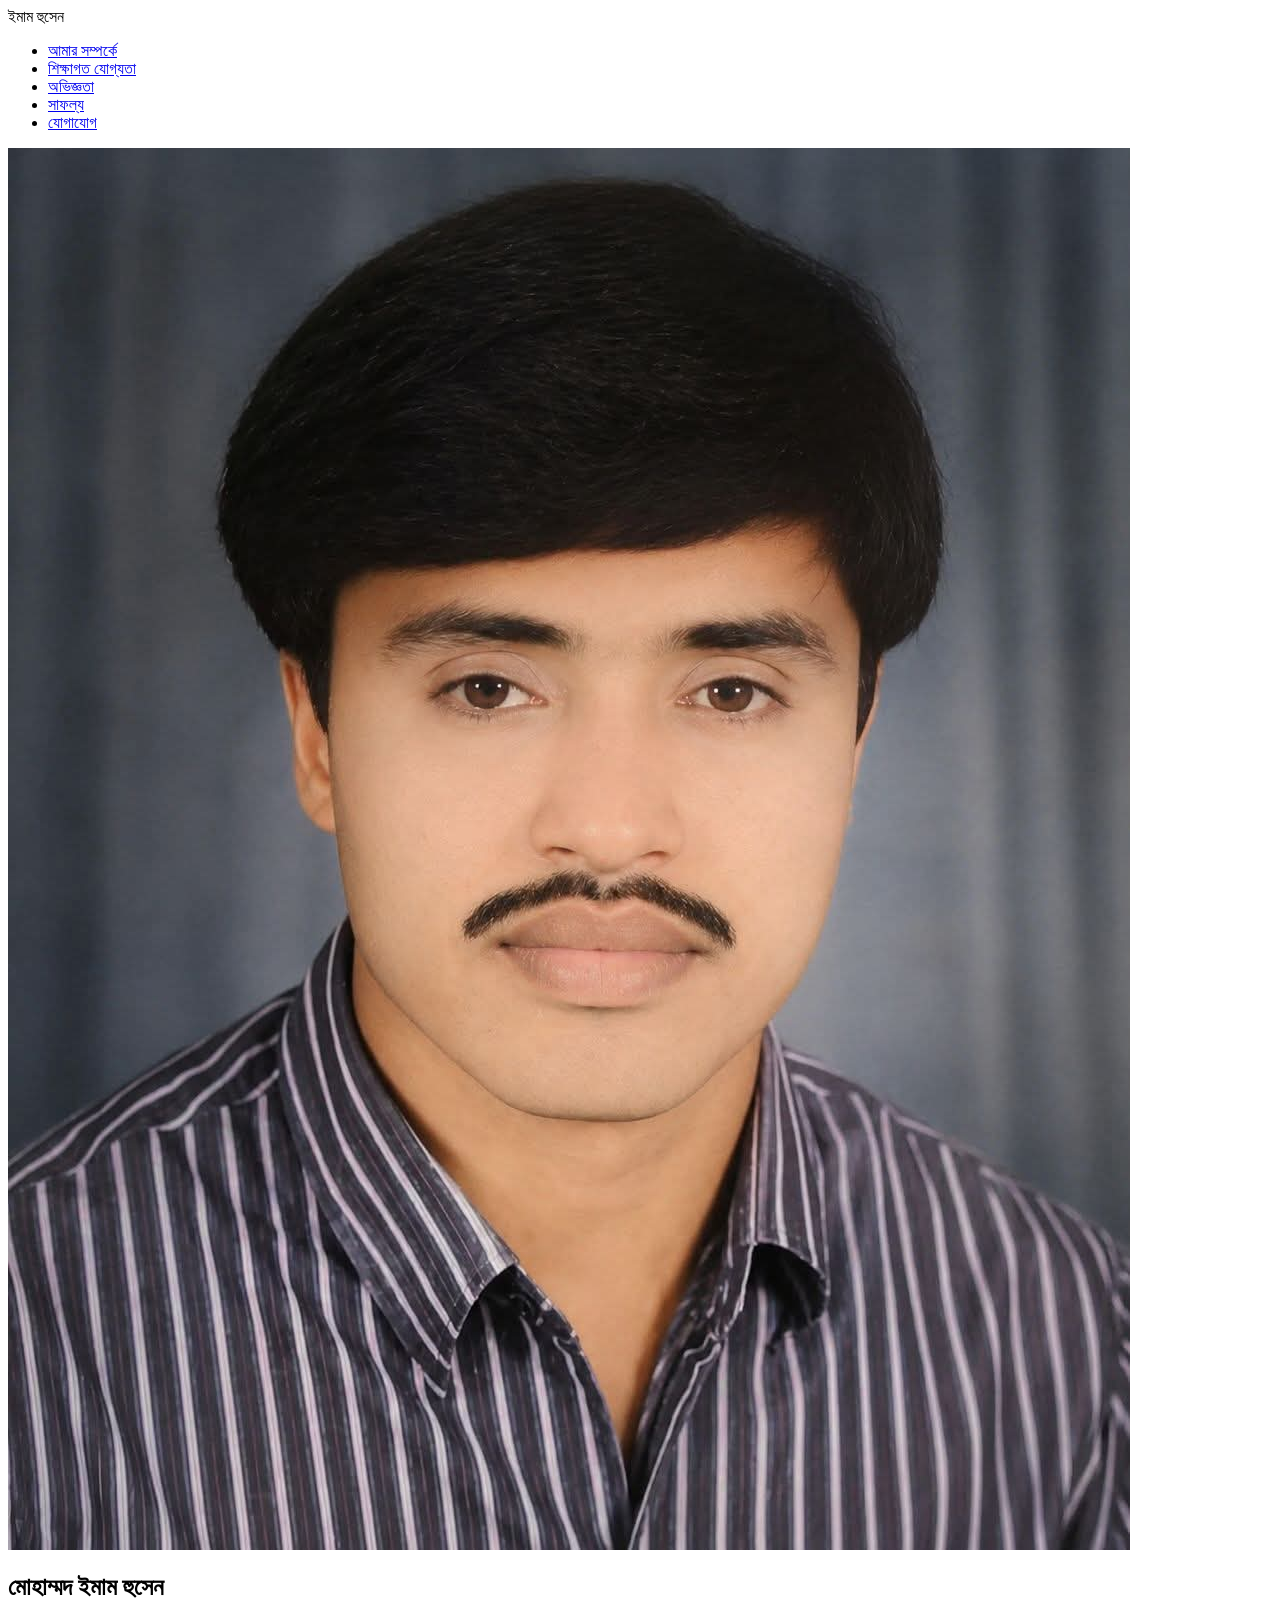
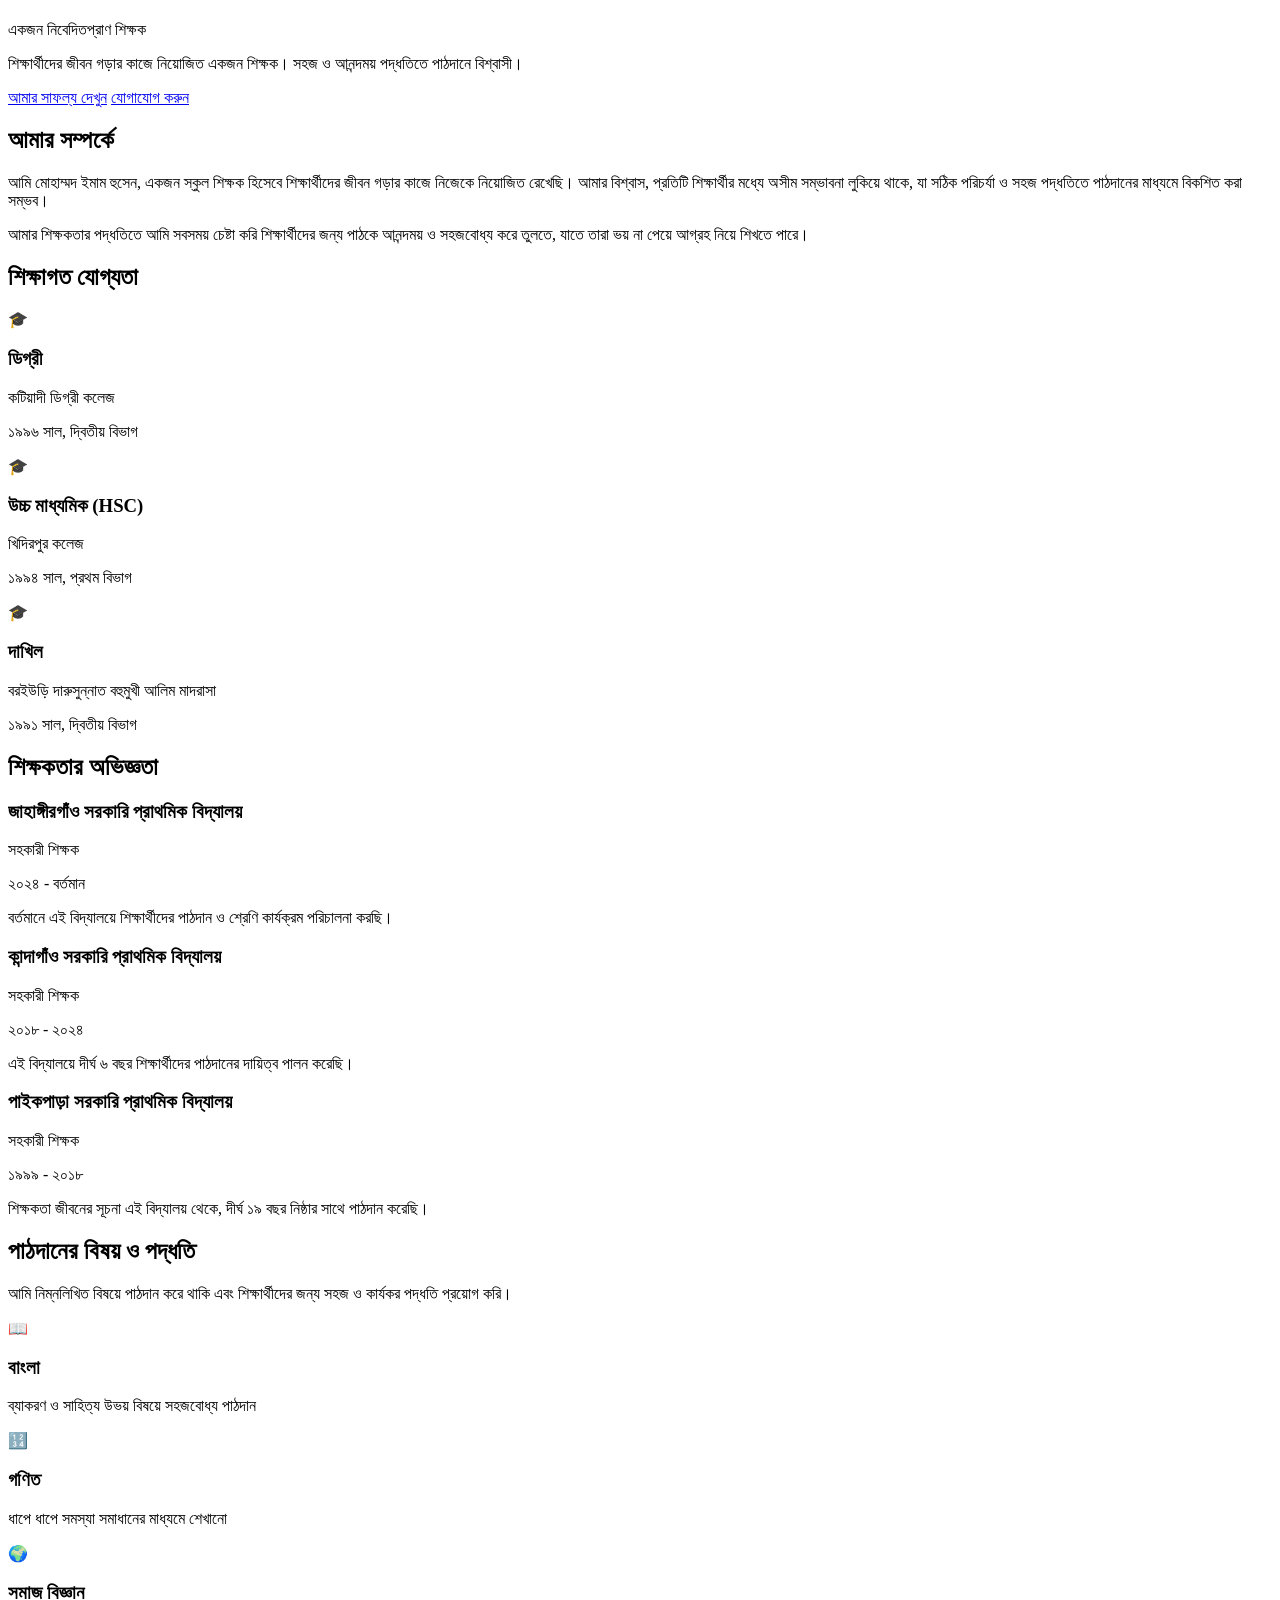
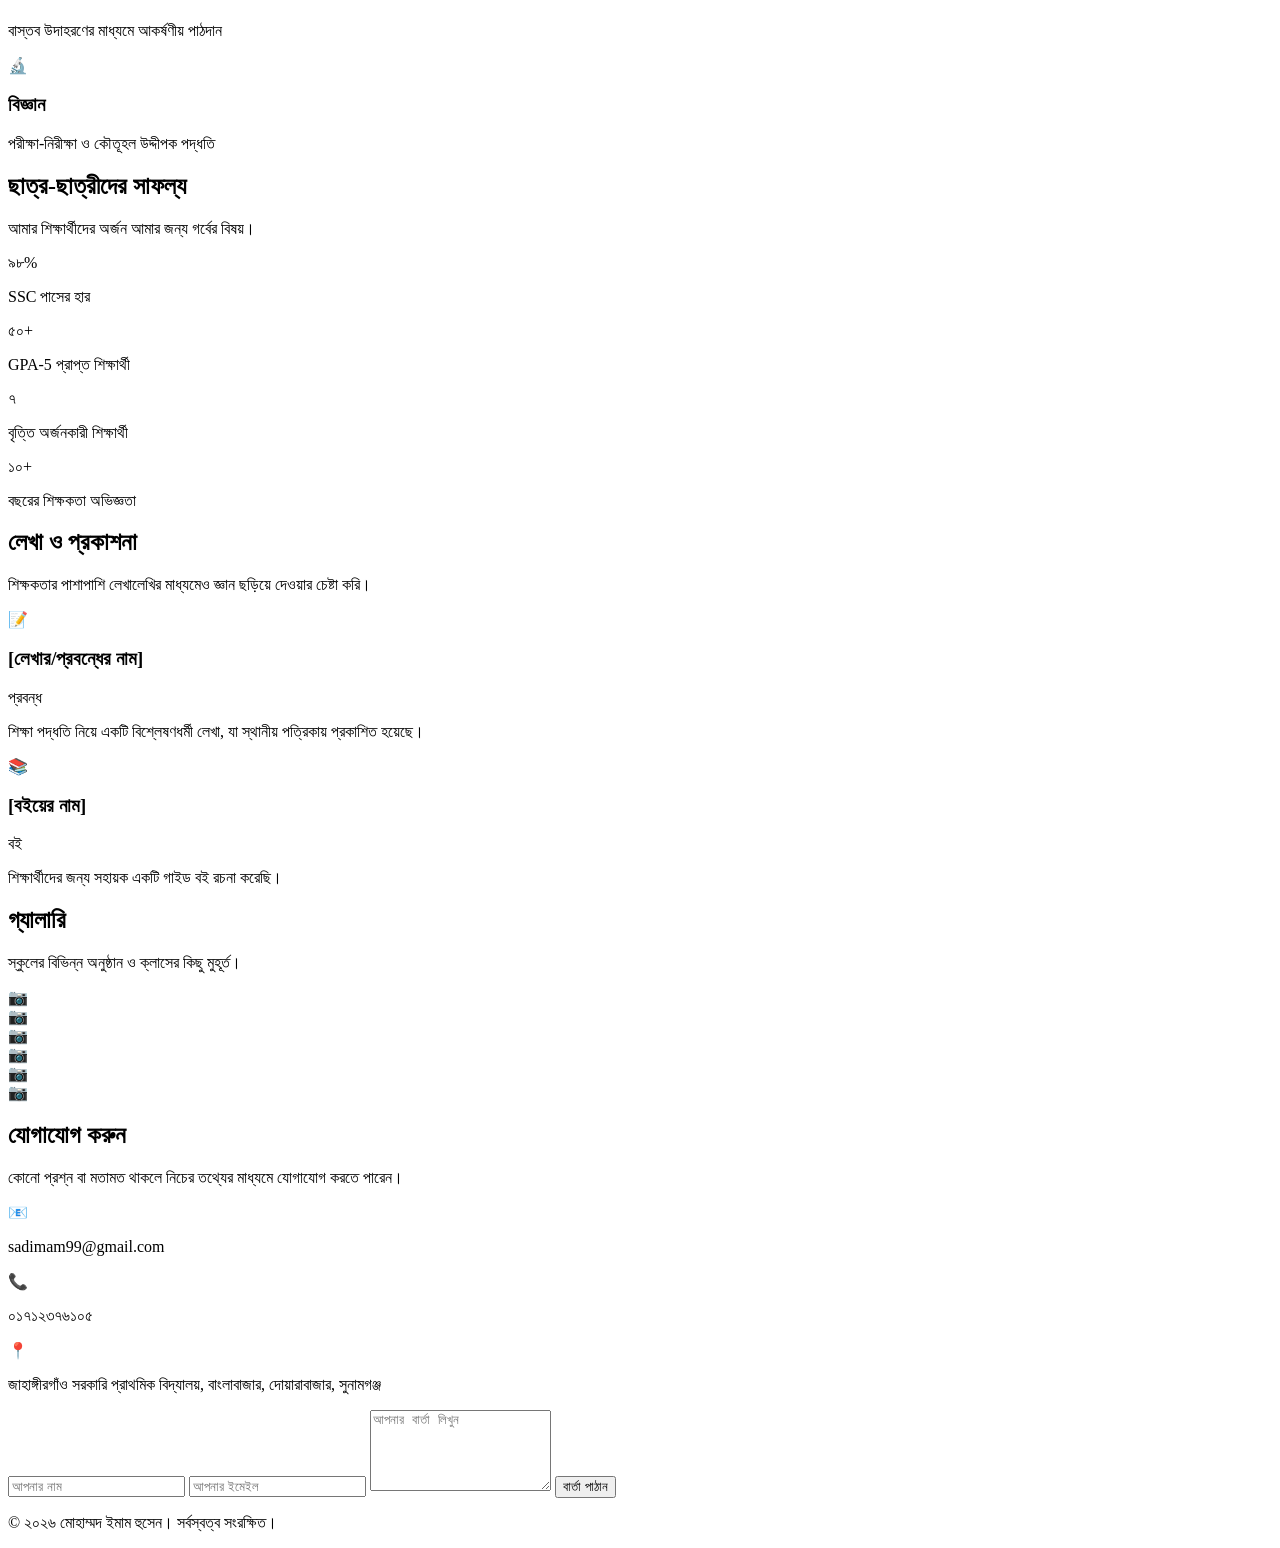
==== Index.html @ 6ecb6fa0 "Add files via upload" ====
<!DOCTYPE html>
<html lang="bn">
<head>
    <meta charset="UTF-8">
    <meta name="viewport" content="width=device-width, initial-scale=1.0">
    <title>মোহাম্মদ ইমাম হুসেন | শিক্ষক</title>
    <link rel="stylesheet" href="style.css">
</head>
<body>
<!-- Navigation Menu -->
    <nav class="navbar">
        <div class="nav-container">
            <div class="nav-logo">ইমাম হুসেন</div>
            <ul class="nav-links" id="navLinks">
                <li><a href="#about">আমার সম্পর্কে</a></li>
                <li><a href="#education">শিক্ষাগত যোগ্যতা</a></li>
                <li><a href="#experience">অভিজ্ঞতা</a></li>
                <li><a href="#achievements">সাফল্য</a></li>
                <li><a href="#contact">যোগাযোগ</a></li>
            </ul>
            <div class="hamburger" id="hamburger">
                <span></span>
                <span></span>
                <span></span>
            </div>
        </div>
    </nav>
    <!-- Home / Hero Section -->
    <section class="hero">
        <div class="hero-content">
            <img src="images/profile.jpg" alt="মোহাম্মদ ইমাম হুসেন" class="profile-photo">
            <h1>মোহাম্মদ ইমাম হুসেন</h1>
            <p class="profession">একজন নিবেদিতপ্রাণ শিক্ষক</p>
            <p class="intro">
                শিক্ষার্থীদের জীবন গড়ার কাজে নিয়োজিত একজন শিক্ষক। 
                সহজ ও আনন্দময় পদ্ধতিতে পাঠদানে বিশ্বাসী।
            </p>
            <div class="hero-buttons">
                <a href="#achievements" class="btn btn-primary">আমার সাফল্য দেখুন</a>
                <a href="#contact" class="btn btn-secondary">যোগাযোগ করুন</a>
            </div>
        </div>
    </section><!-- About Me Section -->
    <section class="about" id="about">
        <div class="about-content">
            <h2>আমার সম্পর্কে</h2>
            <div class="about-text">
                <p>
                    আমি মোহাম্মদ ইমাম হুসেন, একজন স্কুল শিক্ষক হিসেবে শিক্ষার্থীদের জীবন গড়ার 
                    কাজে নিজেকে নিয়োজিত রেখেছি। আমার বিশ্বাস, প্রতিটি শিক্ষার্থীর মধ্যে অসীম সম্ভাবনা 
                    লুকিয়ে থাকে, যা সঠিক পরিচর্যা ও সহজ পদ্ধতিতে পাঠদানের মাধ্যমে বিকশিত করা সম্ভব।
                </p>
                <p>
                    আমার শিক্ষকতার পদ্ধতিতে আমি সবসময় চেষ্টা করি শিক্ষার্থীদের জন্য পাঠকে আনন্দময় 
                    ও সহজবোধ্য করে তুলতে, যাতে তারা ভয় না পেয়ে আগ্রহ নিয়ে শিখতে পারে।
                </p>
            </div>
        </div>
    <!-- Education Section -->
    <section class="education" id="education">
        <div class="education-content">
            <h2>শিক্ষাগত যোগ্যতা</h2>
            <div class="education-list">

                <div class="education-item">
                    <div class="edu-icon">🎓</div>
                    <div class="edu-details">
                        <h3>ডিগ্রী</h3>
                        <p class="edu-institution">কটিয়াদী ডিগ্রী কলেজ</p>
                        <p class="edu-year">১৯৯৬ সাল, দ্বিতীয় বিভাগ</p>
                    </div>
                </div>

                <div class="education-item">
                    <div class="edu-icon">🎓</div>
                    <div class="edu-details">
                        <h3>উচ্চ মাধ্যমিক (HSC)</h3>
                        <p class="edu-institution">খিদিরপুর কলেজ</p>
                        <p class="edu-year">১৯৯৪ সাল, প্রথম বিভাগ</p>
                    </div>
                </div>

                <div class="education-item">
                    <div class="edu-icon">🎓</div>
                    <div class="edu-details">
                        <h3>দাখিল</h3>
                        <p class="edu-institution">বরইউড়ি দারুসুন্নাত বহুমুখী আলিম মাদরাসা</p>
                        <p class="edu-year">১৯৯১ সাল, দ্বিতীয় বিভাগ</p>
                    </div>
                </div>

            </div>
        </div>
    </section>
        <!-- Experience Section -->
    <section class="experience" id="experience">
        <div class="experience-content">
            <h2>শিক্ষকতার অভিজ্ঞতা</h2>
            <div class="timeline">
  
                <div class="timeline-item">
                    <div class="timeline-dot"></div>
                    <div class="timeline-details">
                        <h3>জাহাঙ্গীরগাঁও সরকারি প্রাথমিক বিদ্যালয়</h3>
                        <p class="timeline-role">সহকারী শিক্ষক</p>
                        <p class="timeline-duration">২০২৪ - বর্তমান</p>
                        <p class="timeline-desc">
                            বর্তমানে এই বিদ্যালয়ে শিক্ষার্থীদের পাঠদান ও শ্রেণি কার্যক্রম পরিচালনা করছি।
                        </p>
                    </div>
                </div>

                <div class="timeline-item">
                    <div class="timeline-dot"></div>
                    <div class="timeline-details">
                        <h3>কান্দাগাঁও সরকারি প্রাথমিক বিদ্যালয়</h3>
                        <p class="timeline-role">সহকারী শিক্ষক</p>
                        <p class="timeline-duration">২০১৮ - ২০২৪</p>
                        <p class="timeline-desc">
                            এই বিদ্যালয়ে দীর্ঘ ৬ বছর শিক্ষার্থীদের পাঠদানের দায়িত্ব পালন করেছি।
                        </p>
                    </div>
                </div>

                <div class="timeline-item">
                    <div class="timeline-dot"></div>
                    <div class="timeline-details">
                        <h3>পাইকপাড়া সরকারি প্রাথমিক বিদ্যালয়</h3>
                        <p class="timeline-role">সহকারী শিক্ষক</p>
                        <p class="timeline-duration">১৯৯৯ - ২০১৮</p>
                        <p class="timeline-desc">
                            শিক্ষকতা জীবনের সূচনা এই বিদ্যালয় থেকে, দীর্ঘ ১৯ বছর নিষ্ঠার সাথে পাঠদান করেছি।
                        </p>
                    </div>
                </div>
    </section><!-- Subjects & Teaching Style Section -->
    <section class="subjects" id="subjects">
        <div class="subjects-content">
            <h2>পাঠদানের বিষয় ও পদ্ধতি</h2>
            <p class="subjects-intro">
                আমি নিম্নলিখিত বিষয়ে পাঠদান করে থাকি এবং শিক্ষার্থীদের জন্য সহজ ও কার্যকর 
                পদ্ধতি প্রয়োগ করি।
            </p>
            <div class="subjects-grid">

                <div class="subject-card">
                    <div class="subject-icon">📖</div>
                    <h3>বাংলা</h3>
                    <p>ব্যাকরণ ও সাহিত্য উভয় বিষয়ে সহজবোধ্য পাঠদান</p>
                </div>

                <div class="subject-card">
                    <div class="subject-icon">🔢</div>
                    <h3>গণিত</h3>
                    <p>ধাপে ধাপে সমস্যা সমাধানের মাধ্যমে শেখানো</p>
                </div>

                <div class="subject-card">
                    <div class="subject-icon">🌍</div>
                    <h3>সমাজ বিজ্ঞান</h3>
                    <p>বাস্তব উদাহরণের মাধ্যমে আকর্ষণীয় পাঠদান</p>
                </div>

                <div class="subject-card">
                    <div class="subject-icon">🔬</div>
                    <h3>বিজ্ঞান</h3>
                    <p>পরীক্ষা-নিরীক্ষা ও কৌতূহল উদ্দীপক পদ্ধতি</p>
                </div>

            </div>
        </div>
    </section><!-- Student Achievements Section -->
    <section class="achievements" id="achievements">
        <div class="achievements-content">
            <h2>ছাত্র-ছাত্রীদের সাফল্য</h2>
            <p class="achievements-intro">
                আমার শিক্ষার্থীদের অর্জন আমার জন্য গর্বের বিষয়।
            </p>
            <div class="achievements-grid">

                <div class="stat-card">
                    <div class="stat-number">৯৮%</div>
                    <p class="stat-label">SSC পাসের হার</p>
                </div>

                <div class="stat-card">
                    <div class="stat-number">৫০+</div>
                    <p class="stat-label">GPA-5 প্রাপ্ত শিক্ষার্থী</p>
                </div>

                <div class="stat-card">
                    <div class="stat-number">৭</div>
                    <p class="stat-label">বৃত্তি অর্জনকারী শিক্ষার্থী</p>
                </div>

                <div class="stat-card">
                    <div class="stat-number">১০+</div>
                    <p class="stat-label">বছরের শিক্ষকতা অভিজ্ঞতা</p>
                </div>

            </div>
        </div>
    </section><!-- Publications Section -->
    <section class="publications" id="publications">
        <div class="publications-content">
            <h2>লেখা ও প্রকাশনা</h2>
            <p class="publications-intro">
                শিক্ষকতার পাশাপাশি লেখালেখির মাধ্যমেও জ্ঞান ছড়িয়ে দেওয়ার চেষ্টা করি।
            </p>
            <div class="publications-grid">

                <div class="pub-card">
                    <div class="pub-icon">📝</div>
                    <div class="pub-details">
                        <h3>[লেখার/প্রবন্ধের নাম]</h3>
                        <p class="pub-type">প্রবন্ধ</p>
                        <p class="pub-desc">
                            শিক্ষা পদ্ধতি নিয়ে একটি বিশ্লেষণধর্মী লেখা, যা স্থানীয় পত্রিকায় প্রকাশিত হয়েছে।
                        </p>
                    </div>
                </div>

                <div class="pub-card">
                    <div class="pub-icon">📚</div>
                    <div class="pub-details">
                        <h3>[বইয়ের নাম]</h3>
                        <p class="pub-type">বই</p>
                        <p class="pub-desc">
                            শিক্ষার্থীদের জন্য সহায়ক একটি গাইড বই রচনা করেছি।
                        </p>
                    </div>
                </div>

            </div>
        </div>
    </section><!-- Gallery Section -->
    <section class="gallery" id="gallery">
        <div class="gallery-content">
            <h2>গ্যালারি</h2>
            <p class="gallery-intro">
                স্কুলের বিভিন্ন অনুষ্ঠান ও ক্লাসের কিছু মুহূর্ত।
            </p>
            <div class="gallery-grid">
                <div class="gallery-item">📷</div>
                <div class="gallery-item">📷</div>
                <div class="gallery-item">📷</div>
                <div class="gallery-item">📷</div>
                <div class="gallery-item">📷</div>
                <div class="gallery-item">📷</div>
            </div>
        </div>
    </section><!-- Contact Me Section -->
    <section class="contact" id="contact">
        <div class="contact-content">
            <h2>যোগাযোগ করুন</h2>
            <p class="contact-intro">
                কোনো প্রশ্ন বা মতামত থাকলে নিচের তথ্যের মাধ্যমে যোগাযোগ করতে পারেন।
            </p>

            <div class="contact-info">
    <div class="contact-item">
        <div class="contact-icon">📧</div>
        <p>sadimam99@gmail.com</p>
    </div>
    <div class="contact-item">
        <div class="contact-icon">📞</div>
        <p>০১৭১২৩৭৬১০৫</p>
    </div>
    <div class="contact-item">
        <div class="contact-icon">📍</div>
        <p>জাহাঙ্গীরগাঁও সরকারি প্রাথমিক বিদ্যালয়, বাংলাবাজার, দোয়ারাবাজার, সুনামগঞ্জ</p>
    </div>
</div>

            <form class="contact-form">
                <input type="text" placeholder="আপনার নাম" required>
                <input type="email" placeholder="আপনার ইমেইল" required>
                <textarea placeholder="আপনার বার্তা লিখুন" rows="5" required></textarea>
                <button type="submit" class="btn btn-primary">বার্তা পাঠান</button>
            </form>
        </div>
    </section>

    <!-- Footer -->
    <footer class="footer">
        <p>&copy; ২০২৬ মোহাম্মদ ইমাম হুসেন। সর্বস্বত্ব সংরক্ষিত।</p>
    </footer><script src="script.js"></script>
</body>
</html>
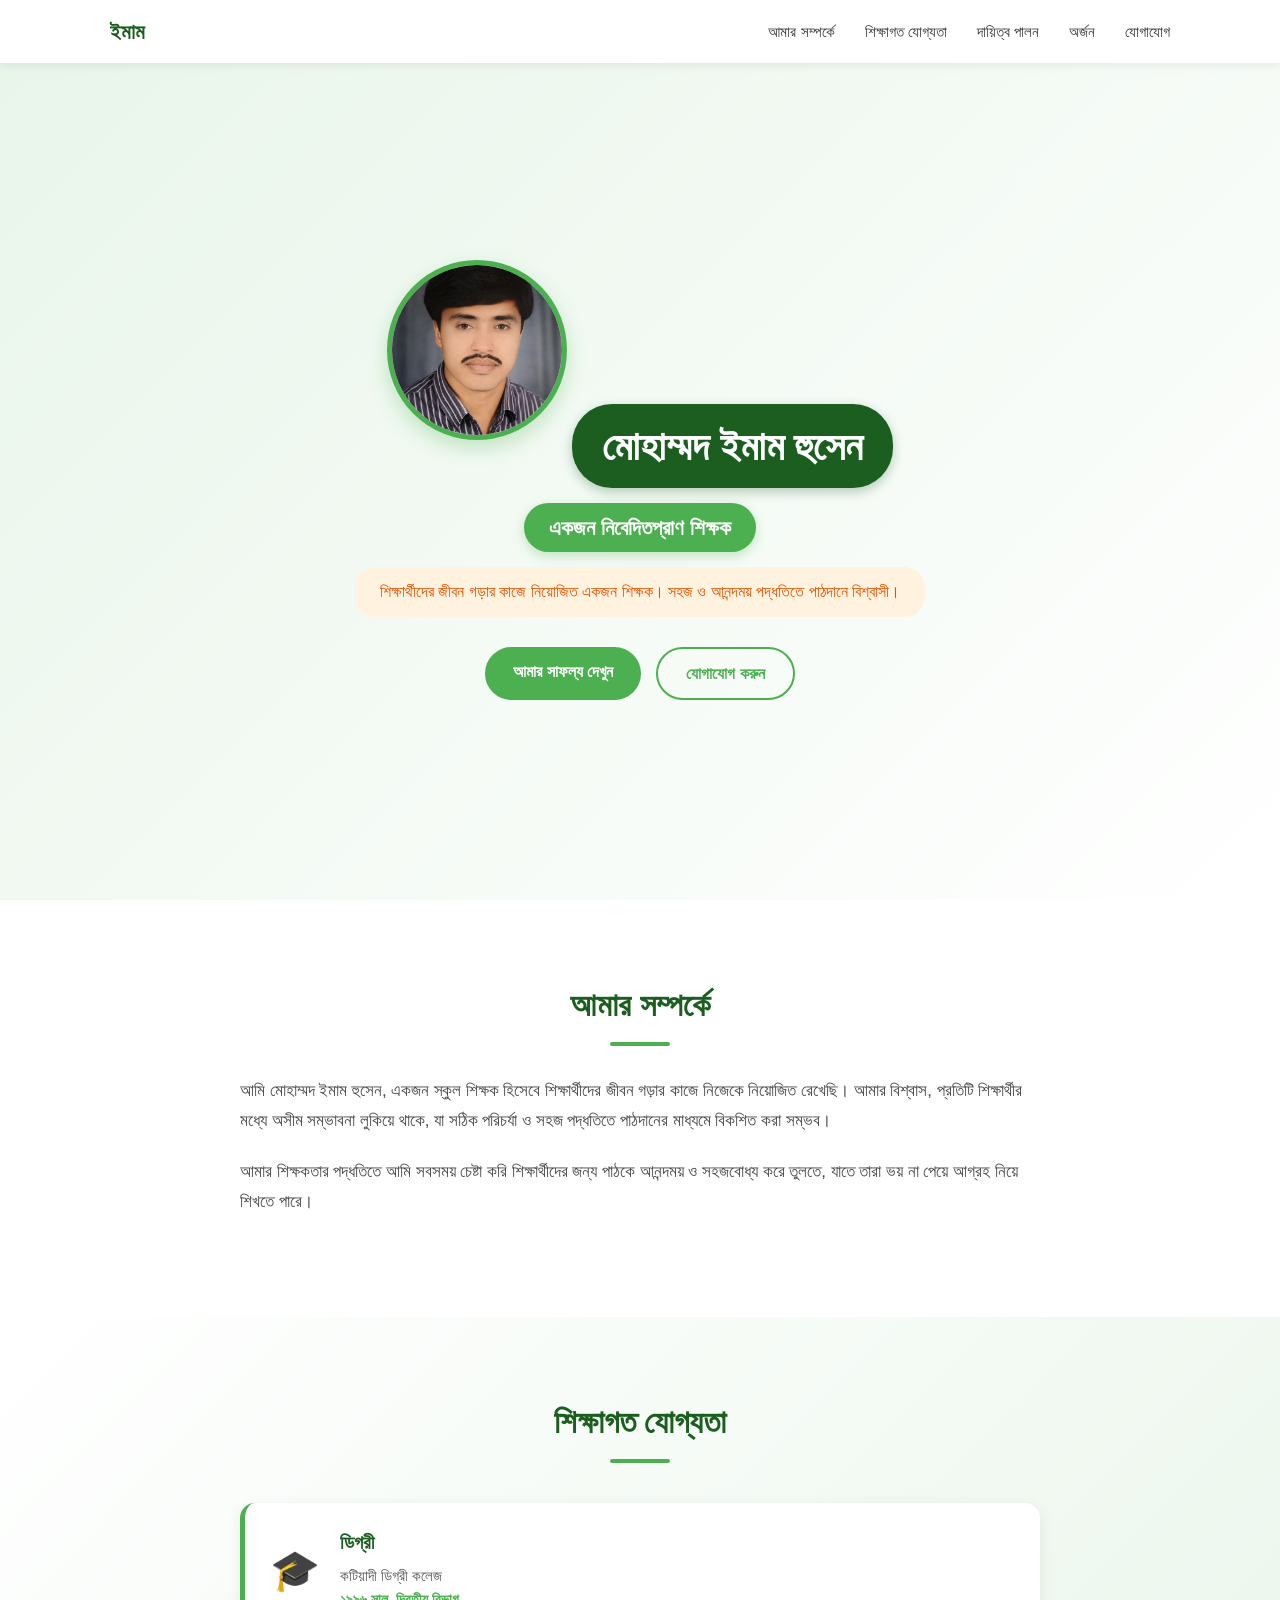
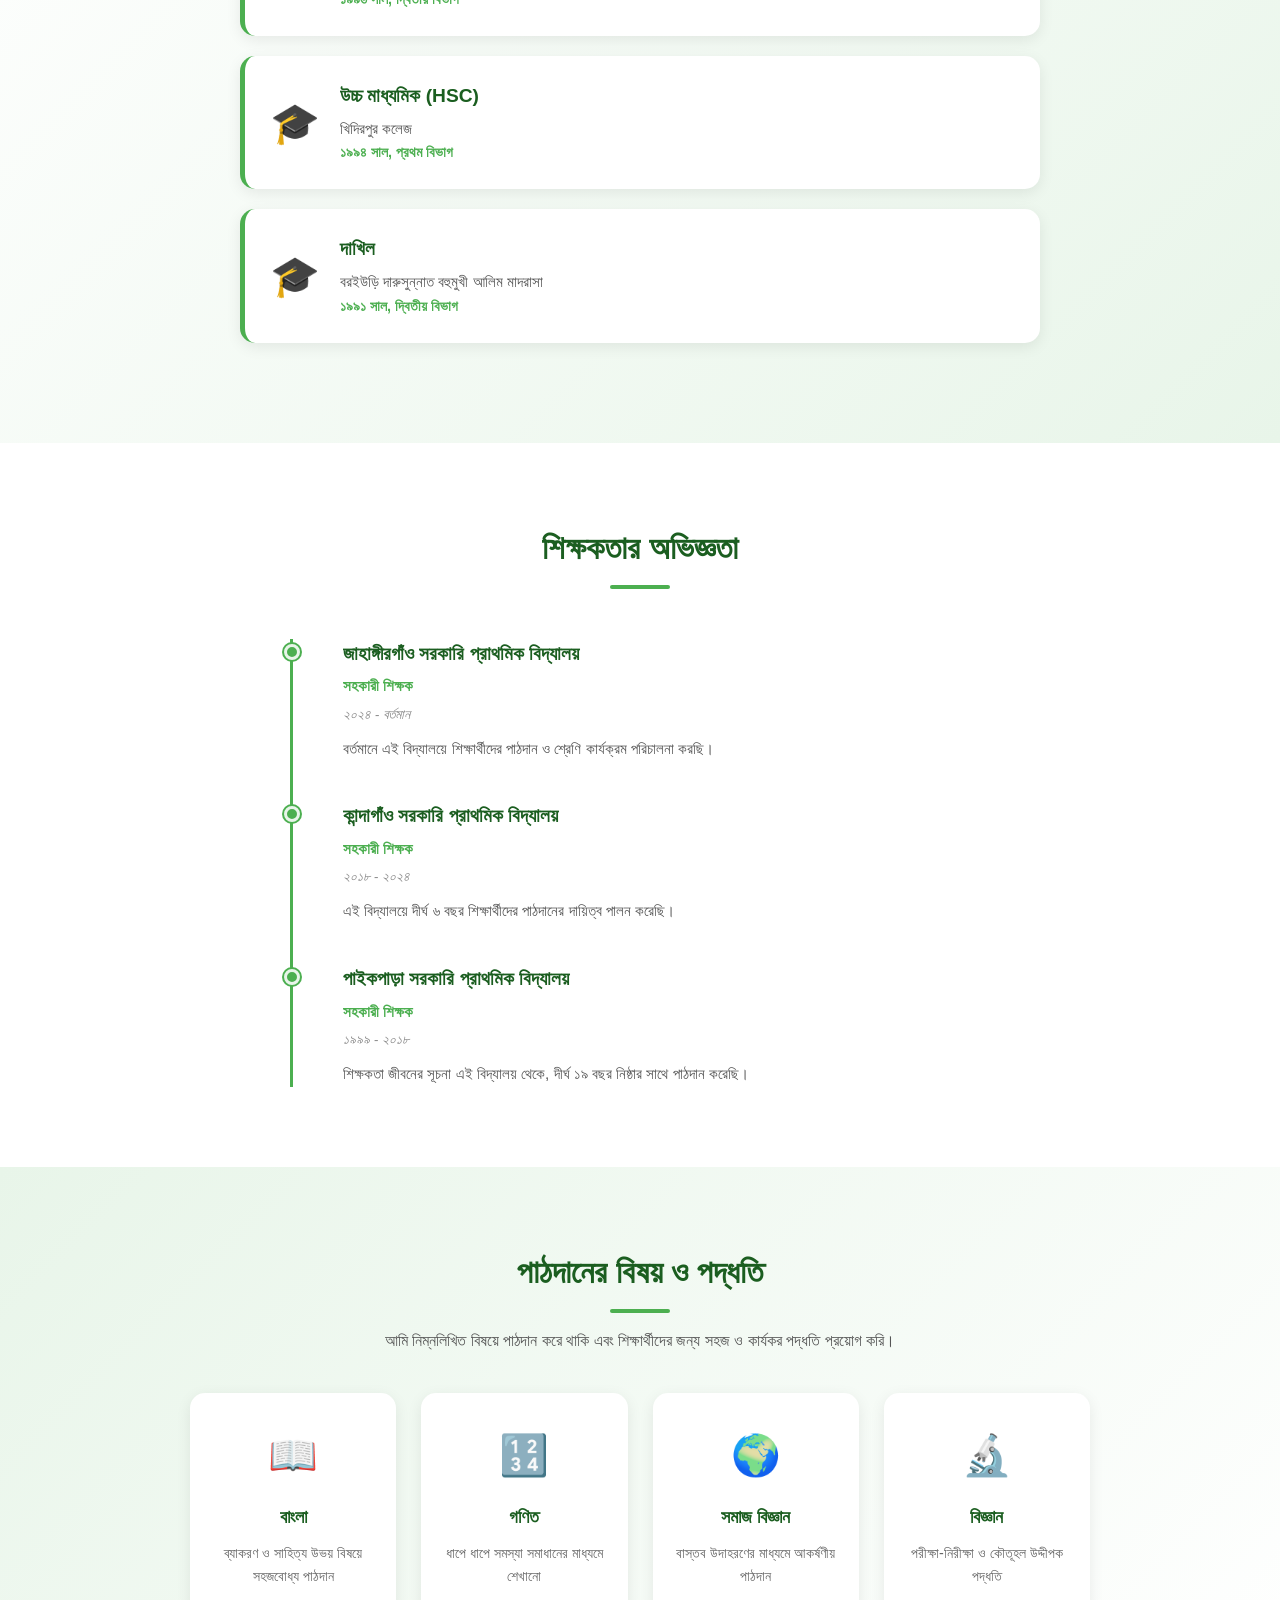
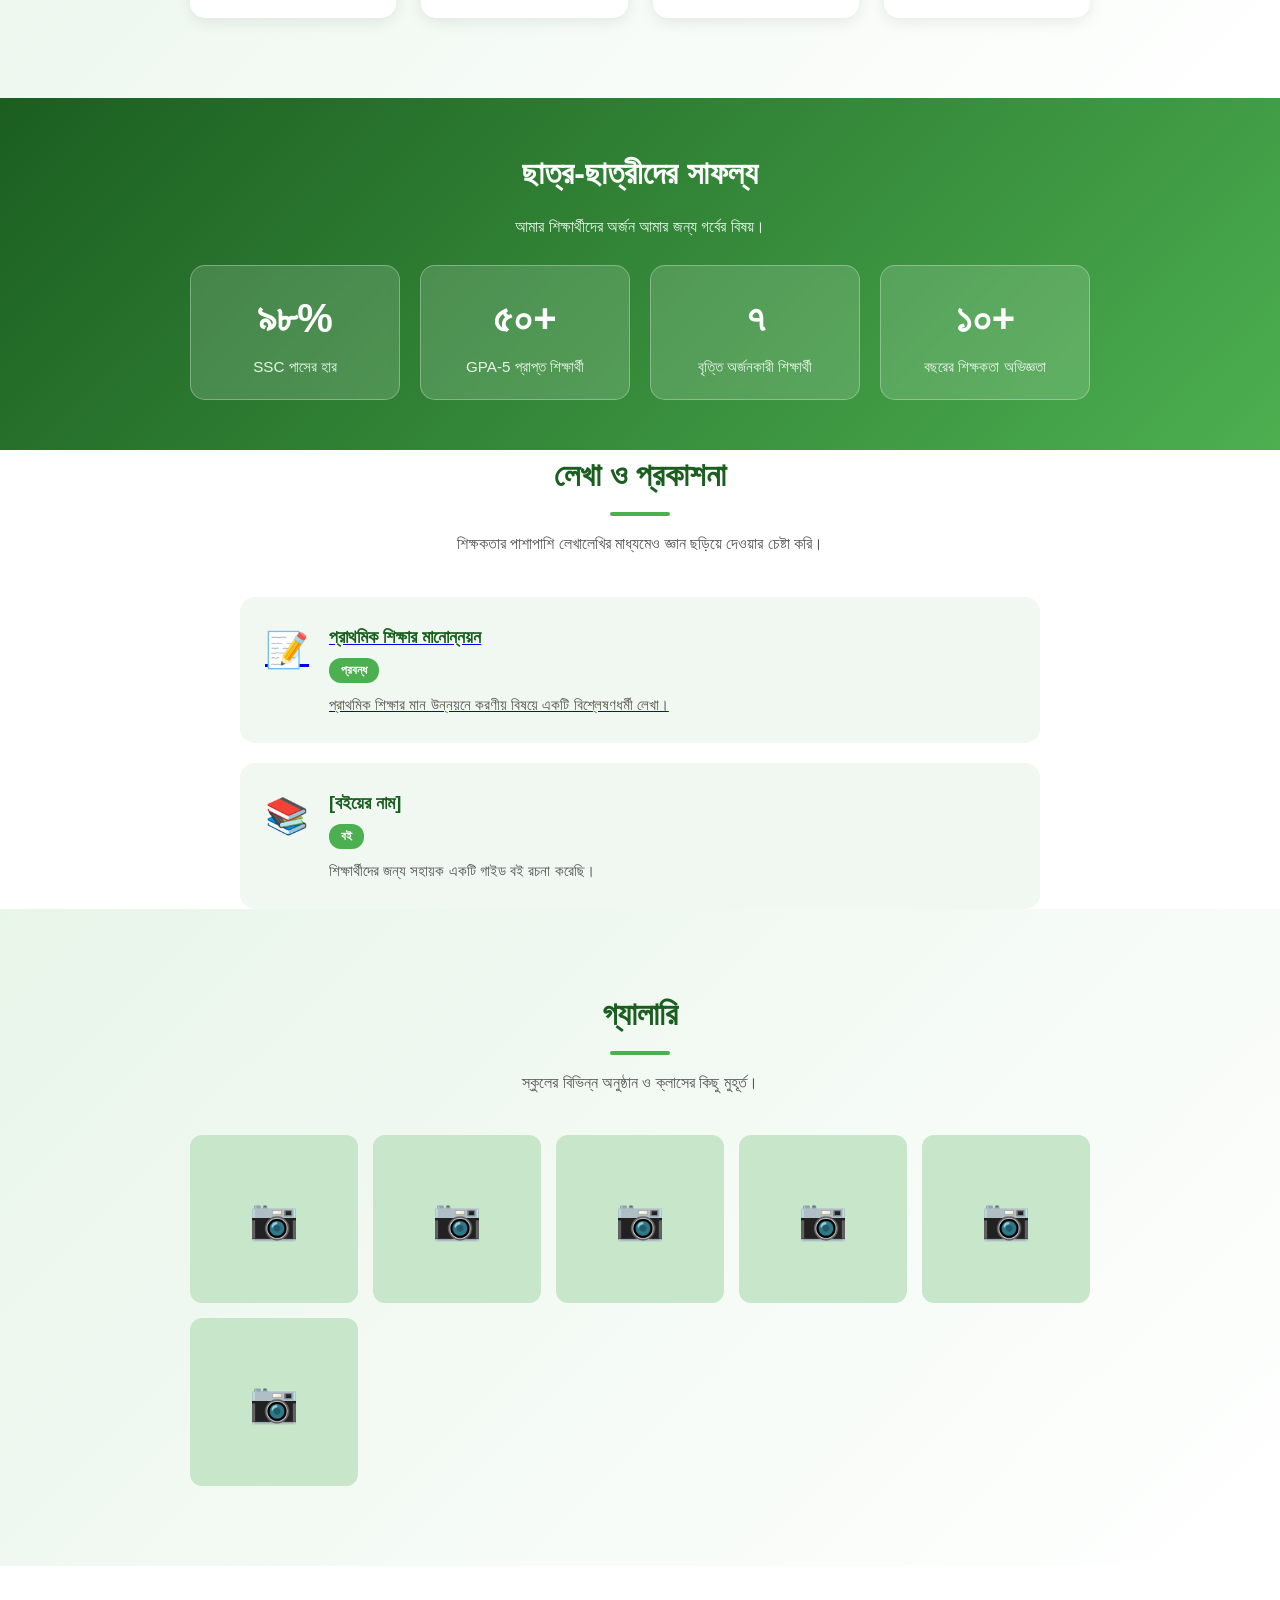
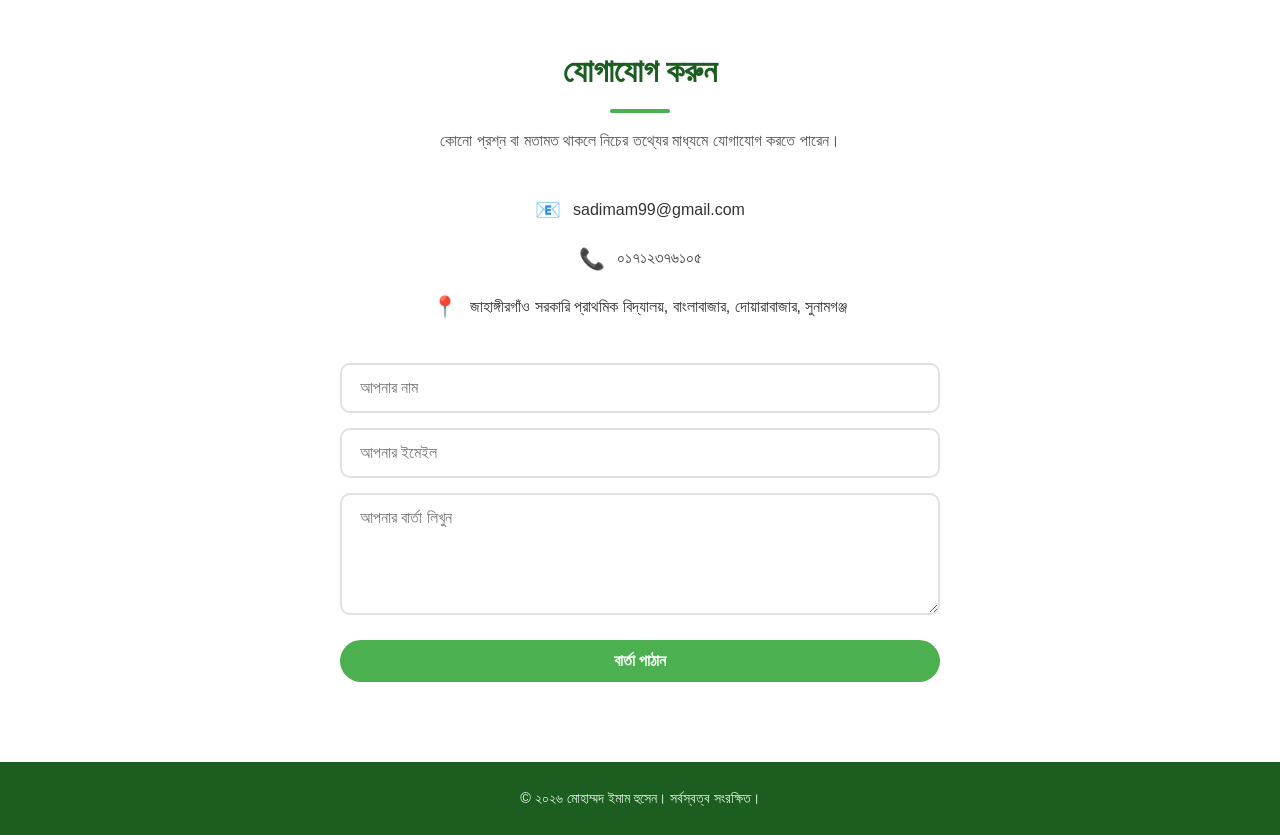
==== commit 274bb696: "Add files via upload" ====
--- a/Index.html
+++ b/Index.html
@@ -10,12 +10,12 @@
 <!-- Navigation Menu -->
     <nav class="navbar">
         <div class="nav-container">
-            <div class="nav-logo">ইমাম হুসেন</div>
+            <div class="nav-logo">ইমাম</div>
             <ul class="nav-links" id="navLinks">
                 <li><a href="#about">আমার সম্পর্কে</a></li>
                 <li><a href="#education">শিক্ষাগত যোগ্যতা</a></li>
-                <li><a href="#experience">অভিজ্ঞতা</a></li>
-                <li><a href="#achievements">সাফল্য</a></li>
+                <li><a href="#experience">দায়িত্ব পালন</a></li>
+                <li><a href="#achievements">অর্জন</a></li>
                 <li><a href="#contact">যোগাযোগ</a></li>
             </ul>
             <div class="hamburger" id="hamburger">
@@ -56,6 +56,7 @@
                 </p>
             </div>
         </div>
+    </section>
     <!-- Education Section -->
     <section class="education" id="education">
         <div class="education-content">
@@ -133,6 +134,9 @@
                         </p>
                     </div>
                 </div>
+
+            </div>
+        </div>
     </section><!-- Subjects & Teaching Style Section -->
     <section class="subjects" id="subjects">
         <div class="subjects-content">
@@ -209,16 +213,16 @@
             </p>
             <div class="publications-grid">
 
-                <div class="pub-card">
-                    <div class="pub-icon">📝</div>
-                    <div class="pub-details">
-                        <h3>[লেখার/প্রবন্ধের নাম]</h3>
-                        <p class="pub-type">প্রবন্ধ</p>
-                        <p class="pub-desc">
-                            শিক্ষা পদ্ধতি নিয়ে একটি বিশ্লেষণধর্মী লেখা, যা স্থানীয় পত্রিকায় প্রকাশিত হয়েছে।
-                        </p>
-                    </div>
-                </div>
+                <a href="probondho1.html" class="pub-card">
+    <div class="pub-icon">📝</div>
+    <div class="pub-details">
+        <h3>প্রাথমিক শিক্ষার মানোন্নয়ন</h3>
+        <p class="pub-type">প্রবন্ধ</p>
+        <p class="pub-desc">
+            প্রাথমিক শিক্ষার মান উন্নয়নে করণীয় বিষয়ে একটি বিশ্লেষণধর্মী লেখা।
+        </p>
+    </div>
+</a>
 
                 <div class="pub-card">
                     <div class="pub-icon">📚</div>
@@ -272,12 +276,12 @@
     </div>
 </div>
 
-            <form class="contact-form">
-                <input type="text" placeholder="আপনার নাম" required>
-                <input type="email" placeholder="আপনার ইমেইল" required>
-                <textarea placeholder="আপনার বার্তা লিখুন" rows="5" required></textarea>
-                <button type="submit" class="btn btn-primary">বার্তা পাঠান</button>
-            </form>
+            <form class="contact-form" action="https://formspree.io/f/mljrprka" method="POST">
+    <input type="text" name="name" placeholder="আপনার নাম" required>
+    <input type="email" name="email" placeholder="আপনার ইমেইল" required>
+    <textarea name="message" placeholder="আপনার বার্তা লিখুন" rows="5" required></textarea>
+    <button type="submit" class="btn btn-primary">বার্তা পাঠান</button>
+</form>
         </div>
     </section>
 
--- a/style.css
+++ b/style.css
@@ -0,0 +1,914 @@
+/* ===== Basic Reset (সব Browser-এ একইরকম দেখানোর জন্য) ===== */
+* {
+    margin: 0;
+    padding: 0;
+    box-sizing: border-box;
+}
+
+body {
+    font-family: 'Segoe UI', Arial, sans-serif;
+    line-height: 1.6;
+    color: #2c3e2e;
+}
+
+/* ===== Hero Section ===== */
+.hero {
+    min-height: 100vh;
+    display: flex;
+    align-items: center;
+    justify-content: center;
+    text-align: center;
+    background: linear-gradient(135deg, #e8f5e9 0%, #ffffff 100%);
+    padding: 40px 20px;
+}
+
+.hero-content {
+    max-width: 600px;
+}
+
+/* প্রোফাইল ছবি */
+.profile-photo {
+    width: 180px;
+    height: 180px;
+    border-radius: 50%;         /* ছবিকে গোল আকৃতি দেয় */
+    object-fit: cover;
+    border: 5px solid #4caf50;  /* সবুজ বর্ডার */
+    margin-bottom: 20px;
+    box-shadow: 0 8px 20px rgba(76, 175, 80, 0.3);
+}
+
+/* নাম */
+.hero h1 {
+    font-size: 2.5rem;
+    color: #1b5e20;
+    margin-bottom: 10px;
+}
+
+/* পেশা */
+.profession {
+    font-size: 1.3rem;
+    color: #4caf50;
+    font-weight: 600;
+    margin-bottom: 15px;
+}
+
+/* পরিচিতি */
+.intro {
+    font-size: 1rem;
+    color: #555;
+    margin-bottom: 30px;
+}
+
+/* বাটনগুলো রাখার জায়গা */
+.hero-buttons {
+    display: flex;
+    gap: 15px;
+    justify-content: center;
+    flex-wrap: wrap;
+}
+
+/* বাটনের সাধারণ Style */
+.btn {
+    padding: 12px 28px;
+    border-radius: 30px;
+    text-decoration: none;
+    font-weight: 600;
+    transition: all 0.3s ease;   /* Hover করলে সুন্দরভাবে পরিবর্তন হবে */
+}
+
+/* প্রথম (Primary) বাটন - ভরাট সবুজ */
+.btn-primary {
+    background-color: #4caf50;
+    color: white;
+}
+
+.btn-primary:hover {
+    background-color: #388e3c;
+    transform: translateY(-3px);
+}
+
+/* দ্বিতীয় (Secondary) বাটন - শুধু বর্ডার */
+.btn-secondary {
+    background-color: transparent;
+    color: #4caf50;
+    border: 2px solid #4caf50;
+}
+
+.btn-secondary:hover {
+    background-color: #4caf50;
+    color: white;
+    transform: translateY(-3px);
+}/* ===== About Me Section ===== */
+.about {
+    padding: 80px 20px;
+    background-color: #ffffff;
+}
+
+.about-content {
+    max-width: 800px;
+    margin: 0 auto;         /* মাঝখানে রাখার জন্য */
+    text-align: center;
+}
+
+.about h2 {
+    font-size: 2rem;
+    color: #1b5e20;
+    margin-bottom: 30px;
+    position: relative;
+    padding-bottom: 15px;
+}
+
+/* শিরোনামের নিচে ছোট সবুজ দাগ */
+.about h2::after {
+    content: "";
+    position: absolute;
+    bottom: 0;
+    left: 50%;
+    transform: translateX(-50%);
+    width: 60px;
+    height: 4px;
+    background-color: #4caf50;
+    border-radius: 2px;
+}
+
+.about-text {
+    text-align: left;
+}
+
+.about-text p {
+    font-size: 1.05rem;
+    color: #444;
+    margin-bottom: 20px;
+    line-height: 1.8;
+}/* ===== Education Section ===== */
+.education {
+    padding: 80px 20px;
+    background: linear-gradient(135deg, #ffffff 0%, #e8f5e9 100%);
+}
+
+.education-content {
+    max-width: 800px;
+    margin: 0 auto;
+    text-align: center;
+}
+
+.education h2 {
+    font-size: 2rem;
+    color: #1b5e20;
+    margin-bottom: 40px;
+    position: relative;
+    padding-bottom: 15px;
+}
+
+.education h2::after {
+    content: "";
+    position: absolute;
+    bottom: 0;
+    left: 50%;
+    transform: translateX(-50%);
+    width: 60px;
+    height: 4px;
+    background-color: #4caf50;
+    border-radius: 2px;
+}
+
+/* প্রতিটা Education Card */
+.education-item {
+    display: flex;
+    align-items: center;
+    gap: 20px;
+    background-color: white;
+    padding: 25px;
+    margin-bottom: 20px;
+    border-radius: 15px;
+    text-align: left;
+    box-shadow: 0 4px 15px rgba(0, 0, 0, 0.08);
+    border-left: 5px solid #4caf50;
+    transition: transform 0.3s ease, box-shadow 0.3s ease;
+}
+
+/* Card-এ Mouse নিয়ে গেলে হালকা উপরে উঠবে */
+.education-item:hover {
+    transform: translateY(-5px);
+    box-shadow: 0 8px 25px rgba(76, 175, 80, 0.2);
+}
+
+.edu-icon {
+    font-size: 2.5rem;
+    flex-shrink: 0;      /* Icon-টা যেন ছোট না হয়ে যায় */
+}
+
+.edu-details h3 {
+    font-size: 1.2rem;
+    color: #1b5e20;
+    margin-bottom: 5px;
+}
+
+.edu-institution {
+    color: #555;
+    font-size: 0.95rem;
+}
+
+.edu-year {
+    color: #4caf50;
+    font-size: 0.9rem;
+    font-weight: 600;
+}/* ===== Experience Section (Timeline) ===== */
+.experience {
+    padding: 80px 20px;
+    background-color: #ffffff;
+}
+
+.experience-content {
+    max-width: 700px;
+    margin: 0 auto;
+    text-align: center;
+}
+
+.experience h2 {
+    font-size: 2rem;
+    color: #1b5e20;
+    margin-bottom: 50px;
+    position: relative;
+    padding-bottom: 15px;
+}
+
+.experience h2::after {
+    content: "";
+    position: absolute;
+    bottom: 0;
+    left: 50%;
+    transform: translateX(-50%);
+    width: 60px;
+    height: 4px;
+    background-color: #4caf50;
+    border-radius: 2px;
+}
+
+/* Timeline-এর মূল লাইন */
+.timeline {
+    position: relative;
+    text-align: left;
+    padding-left: 30px;
+    border-left: 3px solid #4caf50;
+}
+
+.timeline-item {
+    position: relative;
+    margin-bottom: 40px;
+    padding-left: 20px;
+}
+
+.timeline-item:last-child {
+    margin-bottom: 0;
+}
+
+/* Timeline-এর গোল Dot */
+.timeline-dot {
+    position: absolute;
+    left: -39px;
+    top: 5px;
+    width: 16px;
+    height: 16px;
+    background-color: #4caf50;
+    border-radius: 50%;
+    border: 3px solid #e8f5e9;
+    box-shadow: 0 0 0 2px #4caf50;
+}
+
+.timeline-details h3 {
+    font-size: 1.2rem;
+    color: #1b5e20;
+    margin-bottom: 5px;
+}
+
+.timeline-role {
+    color: #4caf50;
+    font-weight: 600;
+    font-size: 0.95rem;
+    margin-bottom: 5px;
+}
+
+.timeline-duration {
+    color: #888;
+    font-size: 0.85rem;
+    margin-bottom: 10px;
+    font-style: italic;
+}
+
+.timeline-desc {
+    color: #555;
+    font-size: 0.95rem;
+    line-height: 1.7;
+}/* ===== Subjects & Teaching Style Section ===== */
+.subjects {
+    padding: 80px 20px;
+    background: linear-gradient(135deg, #e8f5e9 0%, #ffffff 100%);
+}
+
+.subjects-content {
+    max-width: 900px;
+    margin: 0 auto;
+    text-align: center;
+}
+
+.subjects h2 {
+    font-size: 2rem;
+    color: #1b5e20;
+    margin-bottom: 15px;
+    position: relative;
+    padding-bottom: 15px;
+}
+
+.subjects h2::after {
+    content: "";
+    position: absolute;
+    bottom: 0;
+    left: 50%;
+    transform: translateX(-50%);
+    width: 60px;
+    height: 4px;
+    background-color: #4caf50;
+    border-radius: 2px;
+}
+
+.subjects-intro {
+    color: #555;
+    margin-bottom: 40px;
+    font-size: 1rem;
+}
+
+/* Card-গুলো Grid আকারে সাজানোর জন্য */
+.subjects-grid {
+    display: grid;
+    grid-template-columns: repeat(auto-fit, minmax(180px, 1fr));
+    gap: 25px;
+}
+
+.subject-card {
+    background-color: white;
+    padding: 30px 20px;
+    border-radius: 15px;
+    box-shadow: 0 4px 15px rgba(0, 0, 0, 0.08);
+    transition: transform 0.3s ease, box-shadow 0.3s ease;
+}
+
+.subject-card:hover {
+    transform: translateY(-8px);
+    box-shadow: 0 10px 25px rgba(76, 175, 80, 0.25);
+}
+
+.subject-icon {
+    font-size: 2.5rem;
+    margin-bottom: 15px;
+}
+
+.subject-card h3 {
+    color: #1b5e20;
+    font-size: 1.15rem;
+    margin-bottom: 10px;
+}
+
+.subject-card p {
+    color: #666;
+    font-size: 0.9rem;
+    line-height: 1.6;
+}/* ===== Student Achievements Section ===== */
+/* ===== ছাত্র-ছাত্রীদের সাফল্য ===== */
+
+.achievements {
+    padding: 50px 20px;
+    background: linear-gradient(135deg, #1b5e20 0%, #4caf50 100%);
+}
+
+.achievements-content {
+    max-width: 900px;
+    margin: 0 auto;
+    text-align: center;
+}
+
+.achievements h2 {
+    font-size: 2rem;
+    color: #ffffff;
+    margin-bottom: 15px;
+}
+
+.achievements-intro {
+    color: #e8f5e9;
+    margin-bottom: 25px;
+    font-size: 1rem;
+}
+
+.achievements-grid {
+    display: grid;
+    grid-template-columns: repeat(auto-fit, minmax(180px, 1fr));
+    gap: 20px;
+}
+
+.stat-card {
+    background-color: rgba(255, 255, 255, 0.15);
+    backdrop-filter: blur(5px);
+    padding: 20px 15px;
+    border-radius: 15px;
+    border: 1px solid rgba(255, 255, 255, 0.3);
+    transition: transform 0.3s ease;
+}
+
+.stat-card:hover {
+    transform: translateY(-8px);
+    background-color: rgba(255, 255, 255, 0.25);
+}
+
+.stat-number {
+    font-size: 2.5rem;
+    font-weight: 700;
+    color: #ffffff;
+    margin-bottom: 5px;
+}
+
+.stat-label {
+    color: #e8f5e9;
+    font-size: 0.95rem;
+}
+}/* ===== Publications Section ===== */
+.publications {
+    padding: 80px 20px;
+    background-color: #ffffff;
+}
+
+.publications-content {
+    max-width: 800px;
+    margin: 0 auto;
+    text-align: center;
+}
+
+.publications h2 {
+    font-size: 2rem;
+    color: #1b5e20;
+    margin-bottom: 15px;
+    position: relative;
+    padding-bottom: 15px;
+}
+
+.publications h2::after {
+    content: "";
+    position: absolute;
+    bottom: 0;
+    left: 50%;
+    transform: translateX(-50%);
+    width: 60px;
+    height: 4px;
+    background-color: #4caf50;
+    border-radius: 2px;
+}
+
+.publications-intro {
+    color: #555;
+    margin-bottom: 40px;
+    font-size: 1rem;
+}
+
+.publications-grid {
+    display: flex;
+    flex-direction: column;
+    gap: 20px;
+}
+
+.pub-card {
+    display: flex;
+    align-items: flex-start;
+    gap: 20px;
+    background-color: #f1f8f2;
+    padding: 25px;
+    border-radius: 15px;
+    text-align: left;
+    transition: transform 0.3s ease;
+}
+
+.pub-card:hover {
+    transform: translateX(8px);
+}
+
+.pub-icon {
+    font-size: 2.2rem;
+    flex-shrink: 0;
+}
+
+.pub-details h3 {
+    color: #1b5e20;
+    font-size: 1.15rem;
+    margin-bottom: 5px;
+}
+
+.pub-type {
+    display: inline-block;
+    background-color: #4caf50;
+    color: white;
+    font-size: 0.75rem;
+    font-weight: 600;
+    padding: 3px 12px;
+    border-radius: 12px;
+    margin-bottom: 10px;
+}
+
+.pub-desc {
+    color: #555;
+    font-size: 0.95rem;
+    line-height: 1.6;
+}/* ===== Gallery Section ===== */
+.gallery {
+    padding: 80px 20px;
+    background: linear-gradient(135deg, #e8f5e9 0%, #ffffff 100%);
+}
+
+.gallery-content {
+    max-width: 900px;
+    margin: 0 auto;
+    text-align: center;
+}
+
+.gallery h2 {
+    font-size: 2rem;
+    color: #1b5e20;
+    margin-bottom: 15px;
+    position: relative;
+    padding-bottom: 15px;
+}
+
+.gallery h2::after {
+    content: "";
+    position: absolute;
+    bottom: 0;
+    left: 50%;
+    transform: translateX(-50%);
+    width: 60px;
+    height: 4px;
+    background-color: #4caf50;
+    border-radius: 2px;
+}
+
+.gallery-intro {
+    color: #555;
+    margin-bottom: 40px;
+    font-size: 1rem;
+}
+
+.gallery-grid {
+    display: grid;
+    grid-template-columns: repeat(auto-fit, minmax(150px, 1fr));
+    gap: 15px;
+}
+
+/* এখন Placeholder Box, পরে আসল ছবি বসালে এই Style-ই কাজ করবে */
+.gallery-item {
+    aspect-ratio: 1 / 1;      /* সবসময় বর্গাকার (Square) রাখে */
+    background-color: #c8e6c9;
+    border-radius: 12px;
+    display: flex;
+    align-items: center;
+    justify-content: center;
+    font-size: 2.5rem;
+    color: #4caf50;
+    overflow: hidden;
+    transition: transform 0.3s ease, box-shadow 0.3s ease;
+}
+
+.gallery-item:hover {
+    transform: scale(1.05);
+    box-shadow: 0 8px 20px rgba(76, 175, 80, 0.3);
+}
+
+/* পরে যখন আসল ছবি বসাবেন, তখন এই Style ছবিকে সুন্দরভাবে Box-এর ভেতরে ফিট করবে */
+.gallery-item img {
+    width: 100%;
+    height: 100%;
+    object-fit: cover;
+}/* ===== Contact Me Section ===== */
+.contact {
+    padding: 80px 20px;
+    background-color: #ffffff;
+}
+
+.contact-content {
+    max-width: 600px;
+    margin: 0 auto;
+    text-align: center;
+}
+
+.contact h2 {
+    font-size: 2rem;
+    color: #1b5e20;
+    margin-bottom: 15px;
+    position: relative;
+    padding-bottom: 15px;
+}
+
+.contact h2::after {
+    content: "";
+    position: absolute;
+    bottom: 0;
+    left: 50%;
+    transform: translateX(-50%);
+    width: 60px;
+    height: 4px;
+    background-color: #4caf50;
+    border-radius: 2px;
+}
+
+.contact-intro {
+    color: #555;
+    margin-bottom: 40px;
+}
+
+/* যোগাযোগের তথ্য (Email, Phone, Address) */
+.contact-info {
+    display: flex;
+    flex-direction: column;
+    gap: 15px;
+    margin-bottom: 40px;
+}
+
+.contact-item {
+    display: flex;
+    align-items: center;
+    justify-content: center;
+    gap: 12px;
+    color: #333;
+    font-size: 1rem;
+}
+
+.contact-icon {
+    font-size: 1.3rem;
+}
+
+/* Contact Form */
+.contact-form {
+    display: flex;
+    flex-direction: column;
+    gap: 15px;
+    text-align: left;
+}
+
+.contact-form input,
+.contact-form textarea {
+    padding: 14px 18px;
+    border: 2px solid #e0e0e0;
+    border-radius: 10px;
+    font-family: inherit;
+    font-size: 1rem;
+    outline: none;
+    transition: border-color 0.3s ease;
+}
+
+/* Input-এ ক্লিক করলে বর্ডার সবুজ হয়ে যাবে */
+.contact-form input:focus,
+.contact-form textarea:focus {
+    border-color: #4caf50;
+}
+
+.contact-form textarea {
+    resize: vertical;   /* শুধু উপর-নিচে টেনে বড়-ছোট করা যাবে */
+}
+
+.contact-form button {
+    border: none;
+    cursor: pointer;
+    font-size: 1rem;
+    margin-top: 10px;
+}
+
+/* ===== Footer ===== */
+.footer {
+    background-color: #1b5e20;
+    color: #e8f5e9;
+    text-align: center;
+    padding: 25px 20px;
+    font-size: 0.9rem;
+}
+/* ===== Navigation Bar ===== */
+.navbar {
+    position: fixed;      /* Scroll করলেও Navbar উপরে স্থির থাকবে */
+    top: 0;
+    left: 0;
+    width: 100%;
+    background-color: #ffffff;
+    box-shadow: 0 2px 10px rgba(0, 0, 0, 0.08);
+    z-index: 1000;         /* সবসময় সবার উপরে দেখাবে */
+}
+
+.nav-container {
+    max-width: 1100px;
+    margin: 0 auto;
+    display: flex;
+    align-items: center;
+    justify-content: space-between;
+    padding: 15px 20px;
+}
+
+.nav-logo {
+    font-size: 1.3rem;
+    font-weight: 700;
+    color: #1b5e20;
+}
+
+.nav-links {
+    display: flex;
+    list-style: none;      /* বুলেট পয়েন্ট বাদ দেয় */
+    gap: 30px;
+}
+
+.nav-links a {
+    text-decoration: none;
+    color: #333;
+    font-weight: 500;
+    font-size: 0.95rem;
+    transition: color 0.3s ease;
+}
+
+.nav-links a:hover {
+    color: #4caf50;
+}
+
+/* Hamburger Icon - Desktop-এ লুকানো থাকবে */
+.hamburger {
+    display: none;
+    flex-direction: column;
+    gap: 5px;
+    cursor: pointer;
+}
+
+.hamburger span {
+    width: 25px;
+    height: 3px;
+    background-color: #1b5e20;
+    border-radius: 2px;
+}
+
+/* ===== Mobile Responsive (Screen ছোট হলে) ===== */
+@media (max-width: 768px) {
+    .nav-links {
+        position: fixed;
+        top: 60px;
+        left: -100%;         /* প্রথমে Screen-এর বাইরে লুকানো থাকবে */
+        flex-direction: column;
+        background-color: white;
+        width: 100%;
+        text-align: center;
+        padding: 20px 0;
+        gap: 20px;
+        box-shadow: 0 5px 15px rgba(0, 0, 0, 0.1);
+        transition: left 0.3s ease;
+    }
+
+    /* JavaScript দিয়ে এই Class যোগ হলে Menu দেখা যাবে */
+    .nav-links.active {
+        left: 0;
+    }
+
+    .hamburger {
+        display: flex;      /* Mobile-এ Hamburger Icon দেখাবে */
+    }
+}
+
+/* Hero Section-এর উপরে Navbar থাকার কারণে একটু ফাঁকা জায়গা যোগ করা */
+.hero {
+    padding-top: 100px;
+}
+/* ===== Hero Section-এর লেখাগুলো আলাদা রঙিন Badge/Pill আকারে ===== */
+.hero h1 {
+    display: inline-block;
+    background-color: #1b5e20;
+    color: white;
+    padding: 10px 30px;
+    border-radius: 40px;
+    margin-bottom: 15px;
+    box-shadow: 0 4px 12px rgba(27, 94, 32, 0.3);
+}
+
+.profession {
+    display: inline-block;
+    background-color: #4caf50;
+    color: white;
+    padding: 8px 25px;
+    border-radius: 40px;
+    font-weight: 600;
+    margin-bottom: 15px;
+    box-shadow: 0 4px 12px rgba(76, 175, 80, 0.3);
+}
+
+.intro {
+    display: inline-block;
+    background-color: #fff3e0;
+    color: #e65100;
+    padding: 12px 25px;
+    border-radius: 20px;
+    margin-bottom: 30px;
+}
+/* ===== Article/Probondho Page ===== */
+.article-page {
+    padding: 120px 20px 60px;
+    background-color: #ffffff;
+    min-height: 100vh;
+}
+
+.article-container {
+    max-width: 750px;
+    margin: 0 auto;
+}
+
+/* ফিরে যাওয়ার Link */
+.back-link {
+    display: inline-block;
+    margin-bottom: 30px;
+    color: #4caf50;
+    text-decoration: none;
+    font-weight: 600;
+    font-size: 0.95rem;
+}
+
+.back-link:hover {
+    color: #1b5e20;
+}
+
+/* শিরোনাম */
+.article-title {
+    font-size: 2rem;
+    color: #1b5e20;
+    margin-bottom: 10px;
+    line-height: 1.4;
+}
+
+.article-meta {
+    color: #888;
+    font-size: 0.9rem;
+    margin-bottom: 40px;
+    padding-bottom: 20px;
+    border-bottom: 2px solid #e8f5e9;
+}
+
+/* মূল লেখার অংশ */
+.article-body p {
+    font-size: 1.05rem;
+    color: #444;
+    line-height: 2;
+    margin-bottom: 25px;
+    text-align: justify;
+}
+
+.article-body strong {
+    color: #1b5e20;
+}
+/* ===== Article/Probondho Page ===== */
+.article-page {
+    padding: 120px 20px 60px;
+    background-color: #ffffff;
+    min-height: 100vh;
+}
+
+.article-container {
+    max-width: 750px;
+    margin: 0 auto;
+}
+
+/* ফিরে যাওয়ার Link */
+.back-link {
+    display: inline-block;
+    margin-bottom: 30px;
+    color: #4caf50;
+    text-decoration: none;
+    font-weight: 600;
+    font-size: 0.95rem;
+}
+
+.back-link:hover {
+    color: #1b5e20;
+}
+
+/* শিরোনাম */
+.article-title {
+    font-size: 2rem;
+    color: #1b5e20;
+    margin-bottom: 10px;
+    line-height: 1.4;
+}
+
+.article-meta {
+    color: #888;
+    font-size: 0.9rem;
+    margin-bottom: 40px;
+    padding-bottom: 20px;
+    border-bottom: 2px solid #e8f5e9;
+}
+
+/* মূল লেখার অংশ */
+.article-body p {
+    font-size: 1.05rem;
+    color: #444;
+    line-height: 2;
+    margin-bottom: 25px;
+    text-align: justify;
+}
+
+.article-body strong {
+    color: #1b5e20;
+}
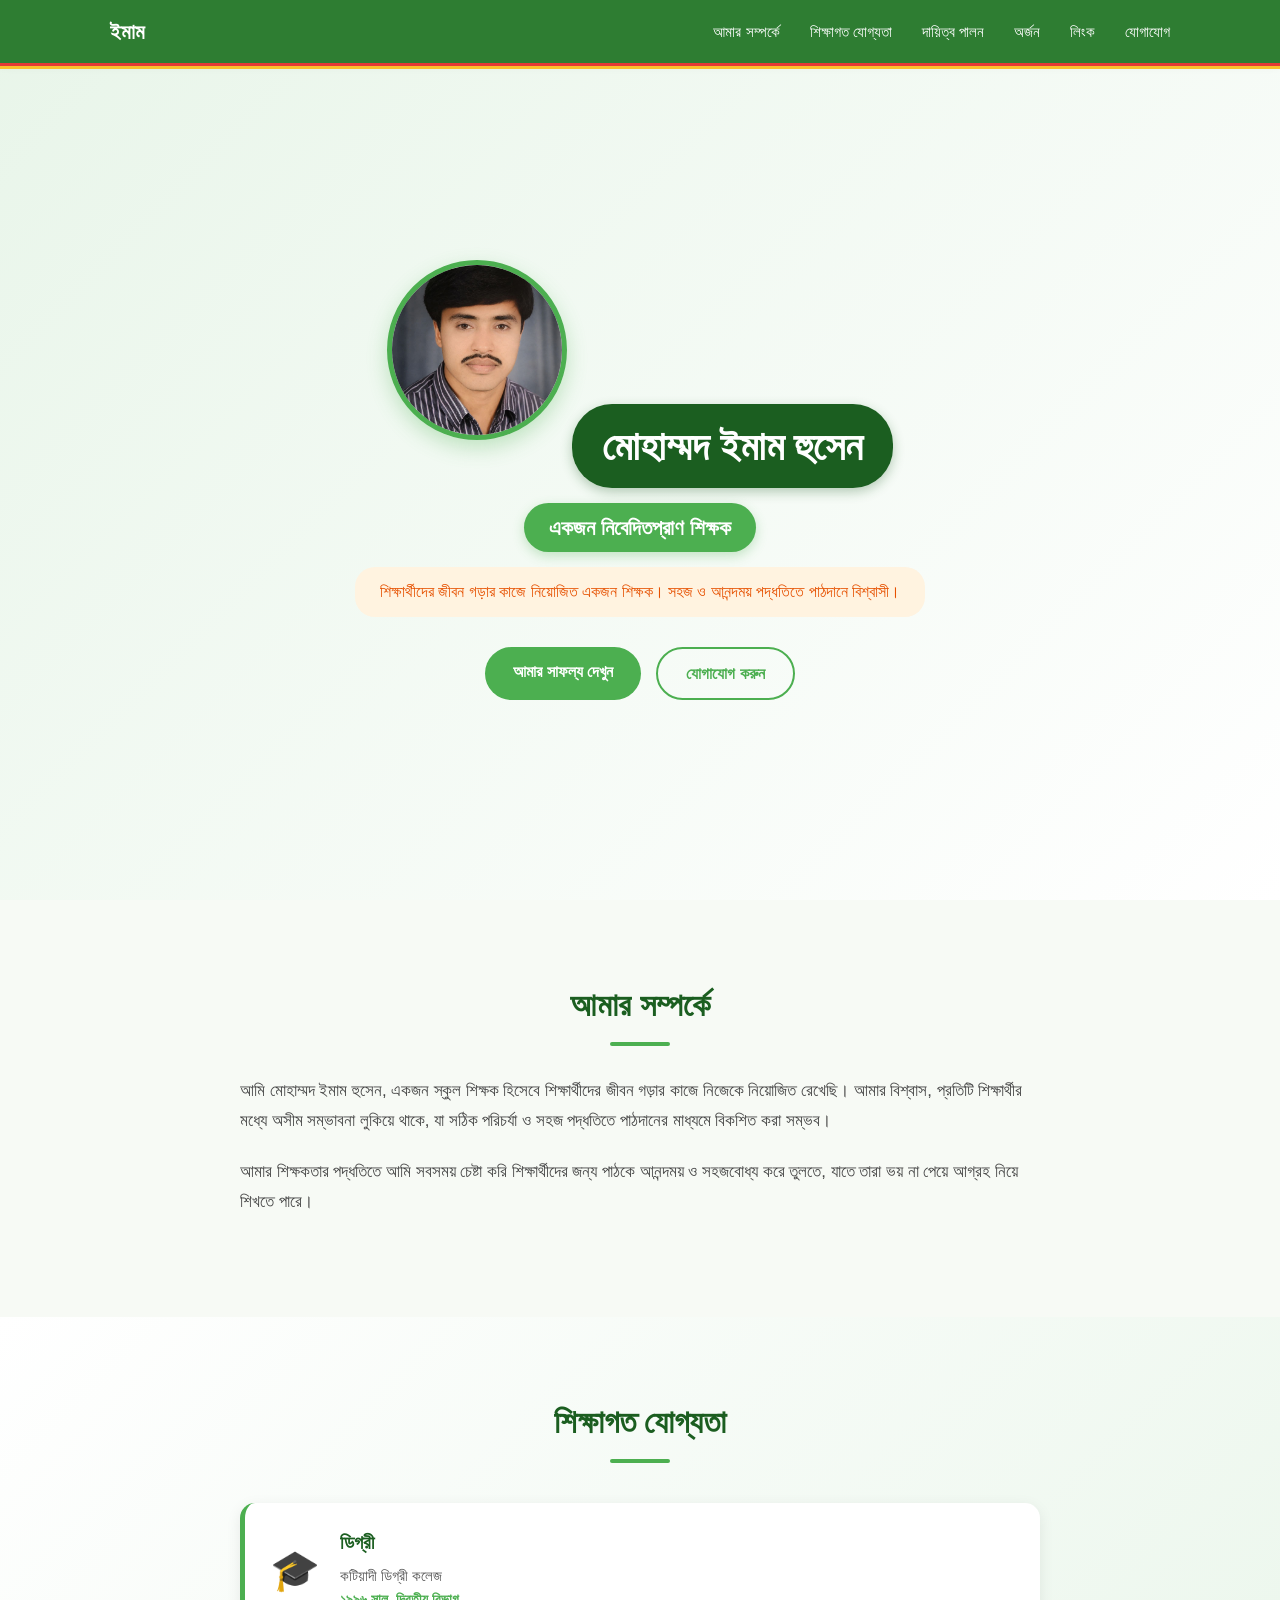
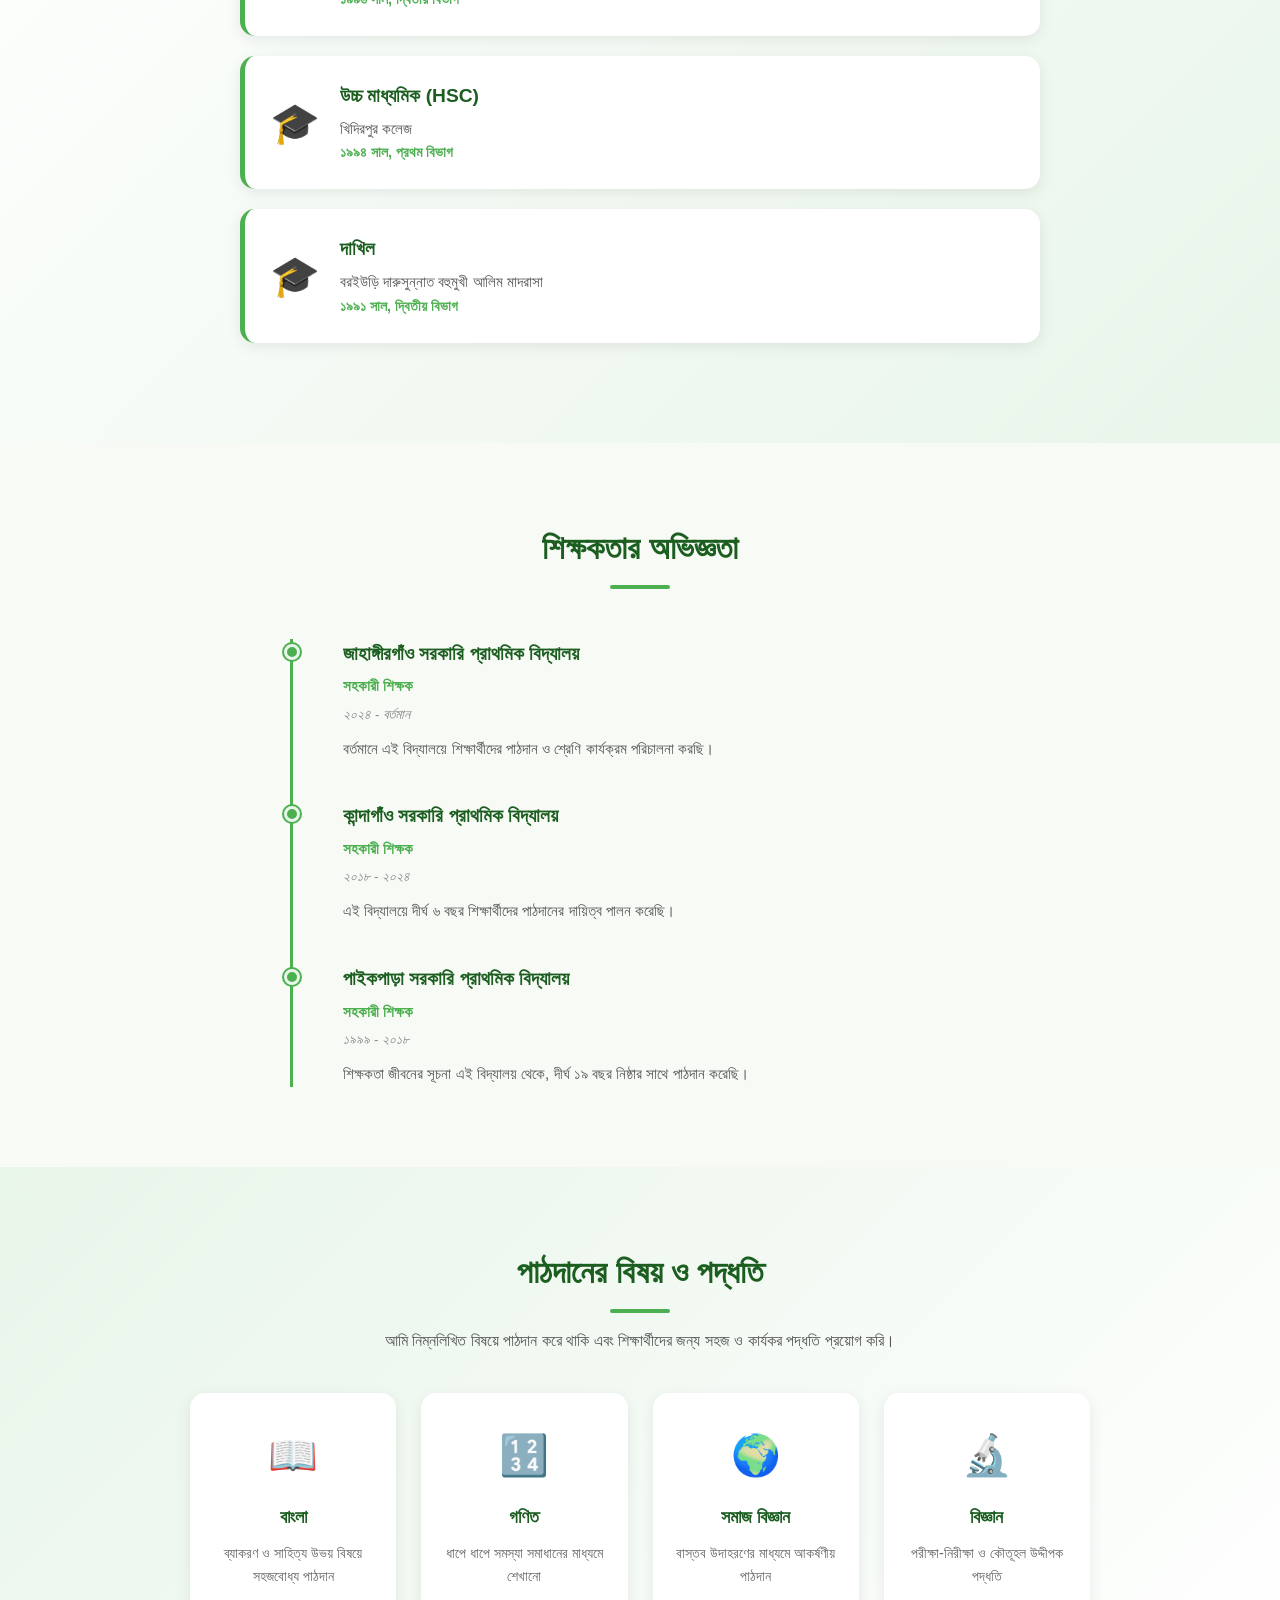
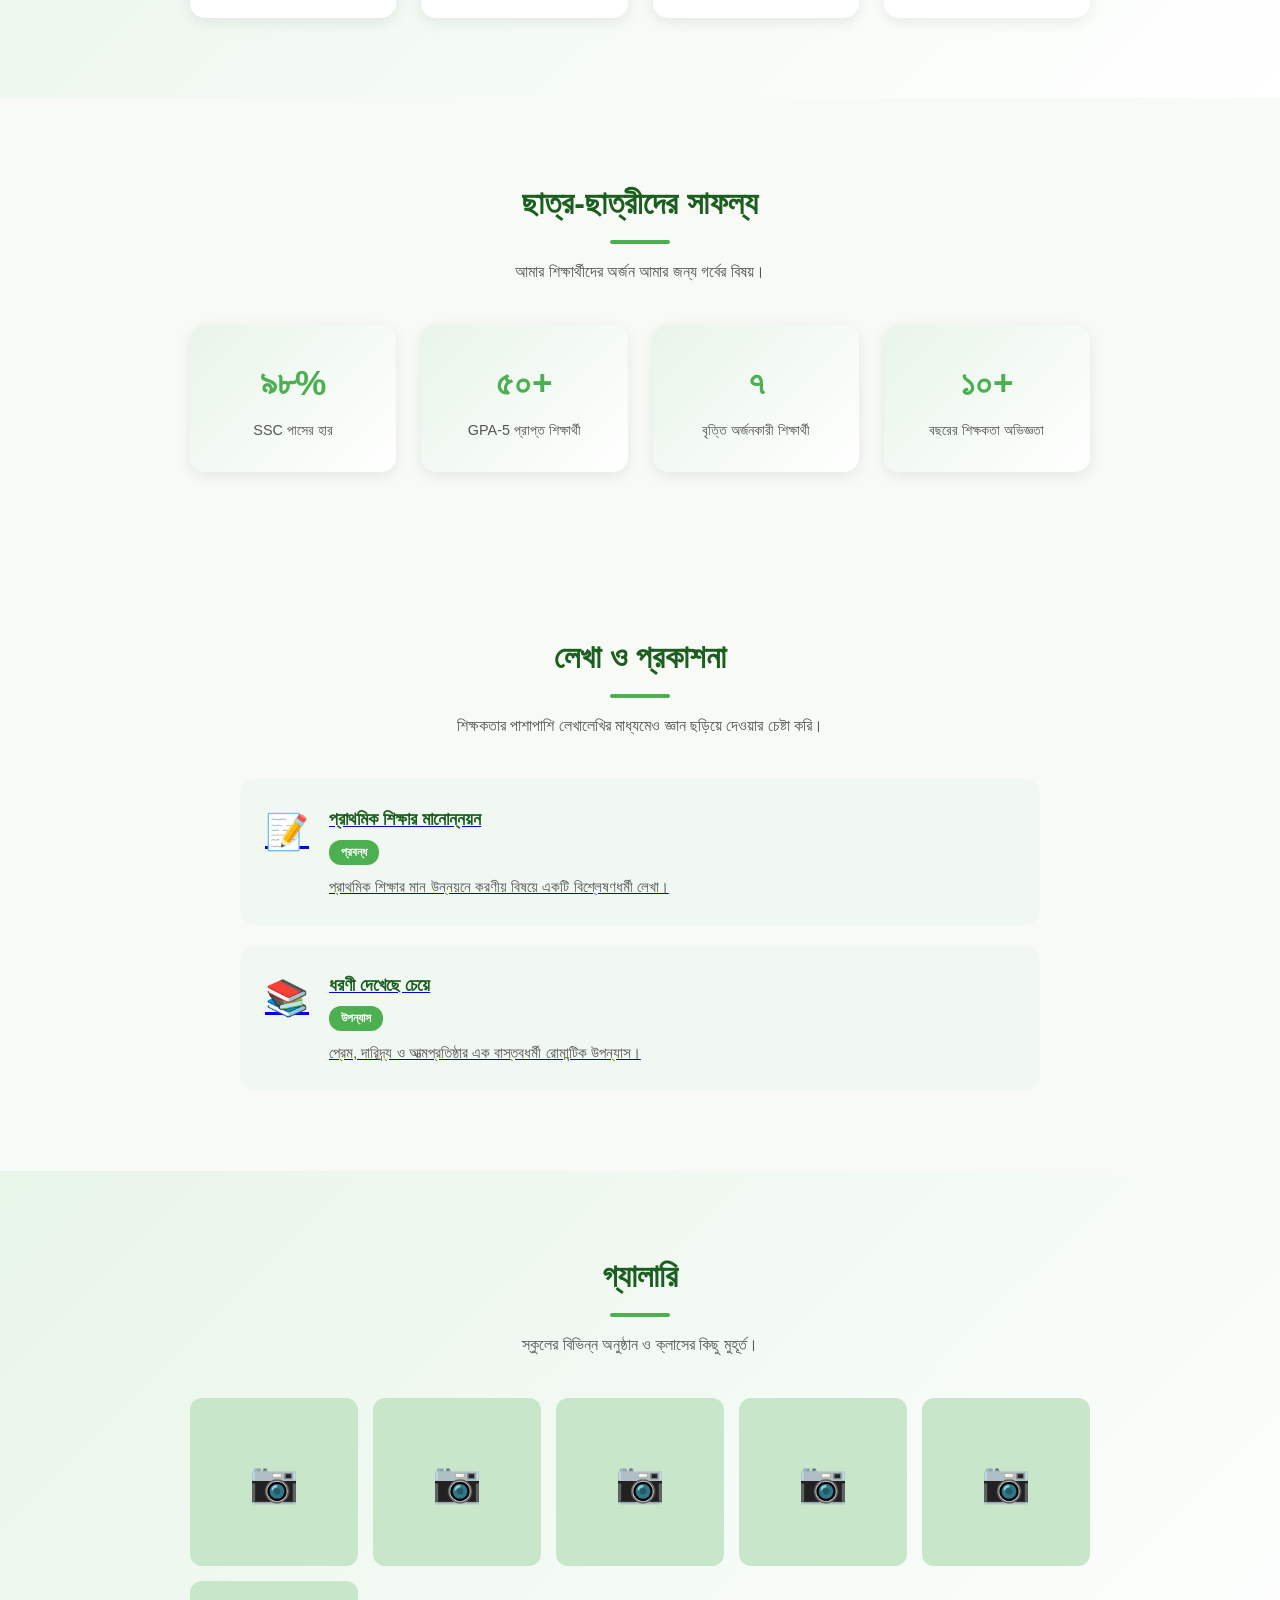
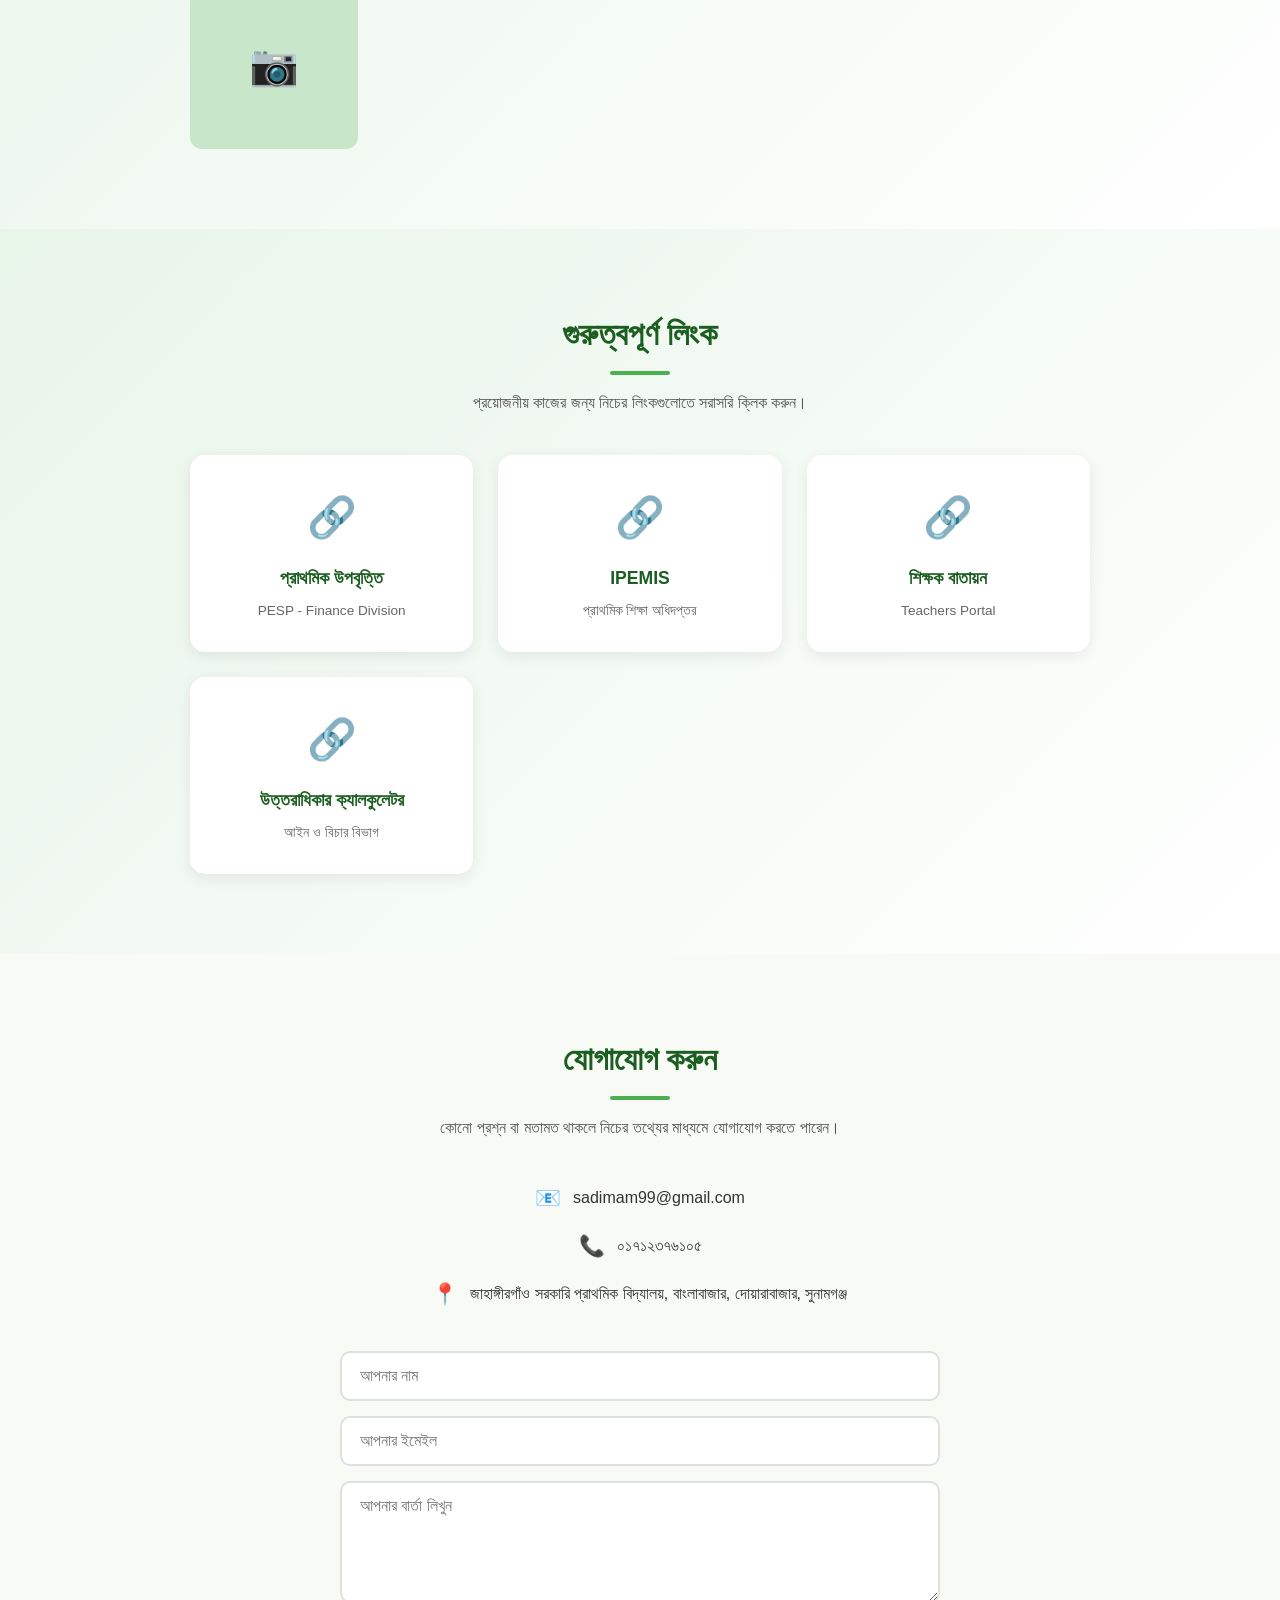
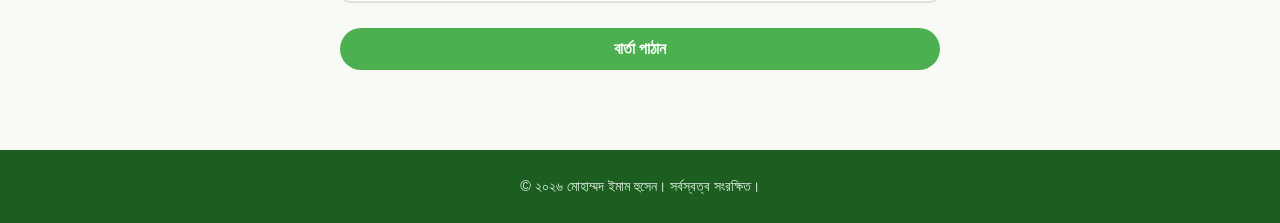
==== commit edd34553: "Add files via upload" ====
--- a/Index.html
+++ b/Index.html
@@ -16,6 +16,7 @@
                 <li><a href="#education">শিক্ষাগত যোগ্যতা</a></li>
                 <li><a href="#experience">দায়িত্ব পালন</a></li>
                 <li><a href="#achievements">অর্জন</a></li>
+                <li><a href="#weblinks">লিংক</a></li>
                 <li><a href="#contact">যোগাযোগ</a></li>
             </ul>
             <div class="hamburger" id="hamburger">
@@ -224,16 +225,16 @@
     </div>
 </a>
 
-                <div class="pub-card">
+                <a href="dhoroni.html" class="pub-card">
                     <div class="pub-icon">📚</div>
                     <div class="pub-details">
-                        <h3>[বইয়ের নাম]</h3>
-                        <p class="pub-type">বই</p>
+                        <h3>ধরণী দেখেছে চেয়ে</h3>
+                        <p class="pub-type">উপন্যাস</p>
                         <p class="pub-desc">
-                            শিক্ষার্থীদের জন্য সহায়ক একটি গাইড বই রচনা করেছি।
+                            প্রেম, দারিদ্র্য ও আত্মপ্রতিষ্ঠার এক বাস্তবধর্মী রোমান্টিক উপন্যাস।
                         </p>
                     </div>
-                </div>
+                </a>
 
             </div>
         </div>
@@ -251,6 +252,42 @@
                 <div class="gallery-item">📷</div>
                 <div class="gallery-item">📷</div>
                 <div class="gallery-item">📷</div>
+            </div>
+        </div>
+    </section>
+    <!-- Important Web Links Section -->
+    <section class="weblinks" id="weblinks">
+        <div class="weblinks-content">
+            <h2>গুরুত্বপূর্ণ লিংক</h2>
+            <p class="weblinks-intro">
+                প্রয়োজনীয় কাজের জন্য নিচের লিংকগুলোতে সরাসরি ক্লিক করুন।
+            </p>
+            <div class="weblinks-grid">
+
+                <a href="https://pesp.finance.gov.bd/" target="_blank" rel="noopener noreferrer" class="link-card">
+                    <div class="link-icon">🔗</div>
+                    <h3>প্রাথমিক উপবৃত্তি</h3>
+                    <p>PESP - Finance Division</p>
+                </a>
+
+                <a href="https://login.ipemis.dpe.gov.bd/login" target="_blank" rel="noopener noreferrer" class="link-card">
+                    <div class="link-icon">🔗</div>
+                    <h3>IPEMIS</h3>
+                    <p>প্রাথমিক শিক্ষা অধিদপ্তর</p>
+                </a>
+
+                <a href="https://teachers.gov.bd/" target="_blank" rel="noopener noreferrer" class="link-card">
+                    <div class="link-icon">🔗</div>
+                    <h3>শিক্ষক বাতায়ন</h3>
+                    <p>Teachers Portal</p>
+                </a>
+
+                <a href="https://uttoradhikar.gov.bd/" target="_blank" rel="noopener noreferrer" class="link-card">
+                    <div class="link-icon">🔗</div>
+                    <h3>উত্তরাধিকার ক্যালকুলেটর</h3>
+                    <p>আইন ও বিচার বিভাগ</p>
+                </a>
+
             </div>
         </div>
     </section><!-- Contact Me Section -->
--- a/style.css
+++ b/style.css
@@ -9,6 +9,7 @@
     font-family: 'Segoe UI', Arial, sans-serif;
     line-height: 1.6;
     color: #2c3e2e;
+    background-color: #f7faf5;   /* সারা পেইজের হালকা সবুজাভ ব্যাকগ্রাউন্ড */
 }
 
 /* ===== Hero Section ===== */
@@ -101,7 +102,7 @@
 }/* ===== About Me Section ===== */
 .about {
     padding: 80px 20px;
-    background-color: #ffffff;
+    background-color: #f7faf5;
 }
 
 .about-content {
@@ -216,7 +217,7 @@
 }/* ===== Experience Section (Timeline) ===== */
 .experience {
     padding: 80px 20px;
-    background-color: #ffffff;
+    background-color: #f7faf5;
 }
 
 .experience-content {
@@ -374,11 +375,9 @@
     font-size: 0.9rem;
     line-height: 1.6;
 }/* ===== Student Achievements Section ===== */
-/* ===== ছাত্র-ছাত্রীদের সাফল্য ===== */
-
 .achievements {
-    padding: 50px 20px;
-    background: linear-gradient(135deg, #1b5e20 0%, #4caf50 100%);
+    padding: 80px 20px;
+    background-color: #f7faf5;
 }
 
 .achievements-content {
@@ -389,51 +388,63 @@
 
 .achievements h2 {
     font-size: 2rem;
-    color: #ffffff;
+    color: #1b5e20;
     margin-bottom: 15px;
+    position: relative;
+    padding-bottom: 15px;
+}
+
+.achievements h2::after {
+    content: "";
+    position: absolute;
+    bottom: 0;
+    left: 50%;
+    transform: translateX(-50%);
+    width: 60px;
+    height: 4px;
+    background-color: #4caf50;
+    border-radius: 2px;
 }
 
 .achievements-intro {
-    color: #e8f5e9;
-    margin-bottom: 25px;
+    color: #555;
+    margin-bottom: 40px;
     font-size: 1rem;
 }
 
 .achievements-grid {
     display: grid;
     grid-template-columns: repeat(auto-fit, minmax(180px, 1fr));
-    gap: 20px;
+    gap: 25px;
 }
 
 .stat-card {
-    background-color: rgba(255, 255, 255, 0.15);
-    backdrop-filter: blur(5px);
-    padding: 20px 15px;
+    background: linear-gradient(135deg, #e8f5e9 0%, #ffffff 100%);
+    padding: 30px 20px;
     border-radius: 15px;
-    border: 1px solid rgba(255, 255, 255, 0.3);
-    transition: transform 0.3s ease;
+    box-shadow: 0 4px 15px rgba(0, 0, 0, 0.08);
+    transition: transform 0.3s ease, box-shadow 0.3s ease;
 }
 
 .stat-card:hover {
     transform: translateY(-8px);
-    background-color: rgba(255, 255, 255, 0.25);
+    box-shadow: 0 10px 25px rgba(76, 175, 80, 0.25);
 }
 
 .stat-number {
-    font-size: 2.5rem;
+    font-size: 2.2rem;
     font-weight: 700;
-    color: #ffffff;
-    margin-bottom: 5px;
+    color: #4caf50;
+    margin-bottom: 8px;
 }
 
 .stat-label {
-    color: #e8f5e9;
-    font-size: 0.95rem;
-}
+    color: #555;
+    font-size: 0.9rem;
 }/* ===== Publications Section ===== */
 .publications {
     padding: 80px 20px;
-    background-color: #ffffff;
+    background-color: #f7faf5;
 }
 
 .publications-content {
@@ -586,7 +597,7 @@
 }/* ===== Contact Me Section ===== */
 .contact {
     padding: 80px 20px;
-    background-color: #ffffff;
+    background-color: #f7faf5;
 }
 
 .contact-content {
@@ -691,9 +702,21 @@
     top: 0;
     left: 0;
     width: 100%;
-    background-color: #ffffff;
+    background-color: #2e7d32;   /* সবুজ Navbar */
     box-shadow: 0 2px 10px rgba(0, 0, 0, 0.08);
     z-index: 1000;         /* সবসময় সবার উপরে দেখাবে */
+}
+
+/* Navbar-এর ঠিক নিচে লাল ও হলুদ - দুইটি মানানসই সরু লাইন */
+.navbar::after {
+    content: "";
+    position: absolute;
+    left: 0;
+    right: 0;
+    bottom: 0;
+    height: 6px;
+    transform: translateY(100%);
+    background: linear-gradient(to bottom, #e53935 50%, #fbc02d 50%);
 }
 
 .nav-container {
@@ -708,7 +731,7 @@
 .nav-logo {
     font-size: 1.3rem;
     font-weight: 700;
-    color: #1b5e20;
+    color: #ffffff;
 }
 
 .nav-links {
@@ -719,14 +742,14 @@
 
 .nav-links a {
     text-decoration: none;
-    color: #333;
+    color: #ffffff;
     font-weight: 500;
     font-size: 0.95rem;
     transition: color 0.3s ease;
 }
 
 .nav-links a:hover {
-    color: #4caf50;
+    color: #fbc02d;
 }
 
 /* Hamburger Icon - Desktop-এ লুকানো থাকবে */
@@ -740,7 +763,7 @@
 .hamburger span {
     width: 25px;
     height: 3px;
-    background-color: #1b5e20;
+    background-color: #ffffff;
     border-radius: 2px;
 }
 
@@ -760,6 +783,15 @@
         transition: left 0.3s ease;
     }
 
+    /* Mobile-এ ড্রপডাউন সাদা, তাই লিংকের রঙ গাঢ় রাখা হলো (পড়ার সুবিধার্থে) */
+    .nav-links a {
+        color: #333;
+    }
+
+    .nav-links a:hover {
+        color: #2e7d32;
+    }
+
     /* JavaScript দিয়ে এই Class যোগ হলে Menu দেখা যাবে */
     .nav-links.active {
         left: 0;
@@ -911,4 +943,77 @@
 
 .article-body strong {
     color: #1b5e20;
-}
+}/* ===== গুরুত্বপূর্ণ লিংক Section ===== */
+.weblinks {
+    padding: 80px 20px;
+    background: linear-gradient(135deg, #e8f5e9 0%, #ffffff 100%);
+}
+
+.weblinks-content {
+    max-width: 900px;
+    margin: 0 auto;
+    text-align: center;
+}
+
+.weblinks h2 {
+    font-size: 2rem;
+    color: #1b5e20;
+    margin-bottom: 15px;
+    position: relative;
+    padding-bottom: 15px;
+}
+
+.weblinks h2::after {
+    content: "";
+    position: absolute;
+    bottom: 0;
+    left: 50%;
+    transform: translateX(-50%);
+    width: 60px;
+    height: 4px;
+    background-color: #4caf50;
+    border-radius: 2px;
+}
+
+.weblinks-intro {
+    color: #555;
+    margin-bottom: 40px;
+    font-size: 1rem;
+}
+
+.weblinks-grid {
+    display: grid;
+    grid-template-columns: repeat(auto-fit, minmax(220px, 1fr));
+    gap: 25px;
+}
+
+.link-card {
+    display: block;
+    text-decoration: none;
+    background-color: white;
+    padding: 30px 20px;
+    border-radius: 15px;
+    box-shadow: 0 4px 15px rgba(0, 0, 0, 0.08);
+    transition: transform 0.3s ease, box-shadow 0.3s ease;
+}
+
+.link-card:hover {
+    transform: translateY(-8px);
+    box-shadow: 0 10px 25px rgba(76, 175, 80, 0.25);
+}
+
+.link-icon {
+    font-size: 2.5rem;
+    margin-bottom: 15px;
+}
+
+.link-card h3 {
+    color: #1b5e20;
+    font-size: 1.1rem;
+    margin-bottom: 8px;
+}
+
+.link-card p {
+    color: #666;
+    font-size: 0.85rem;
+}
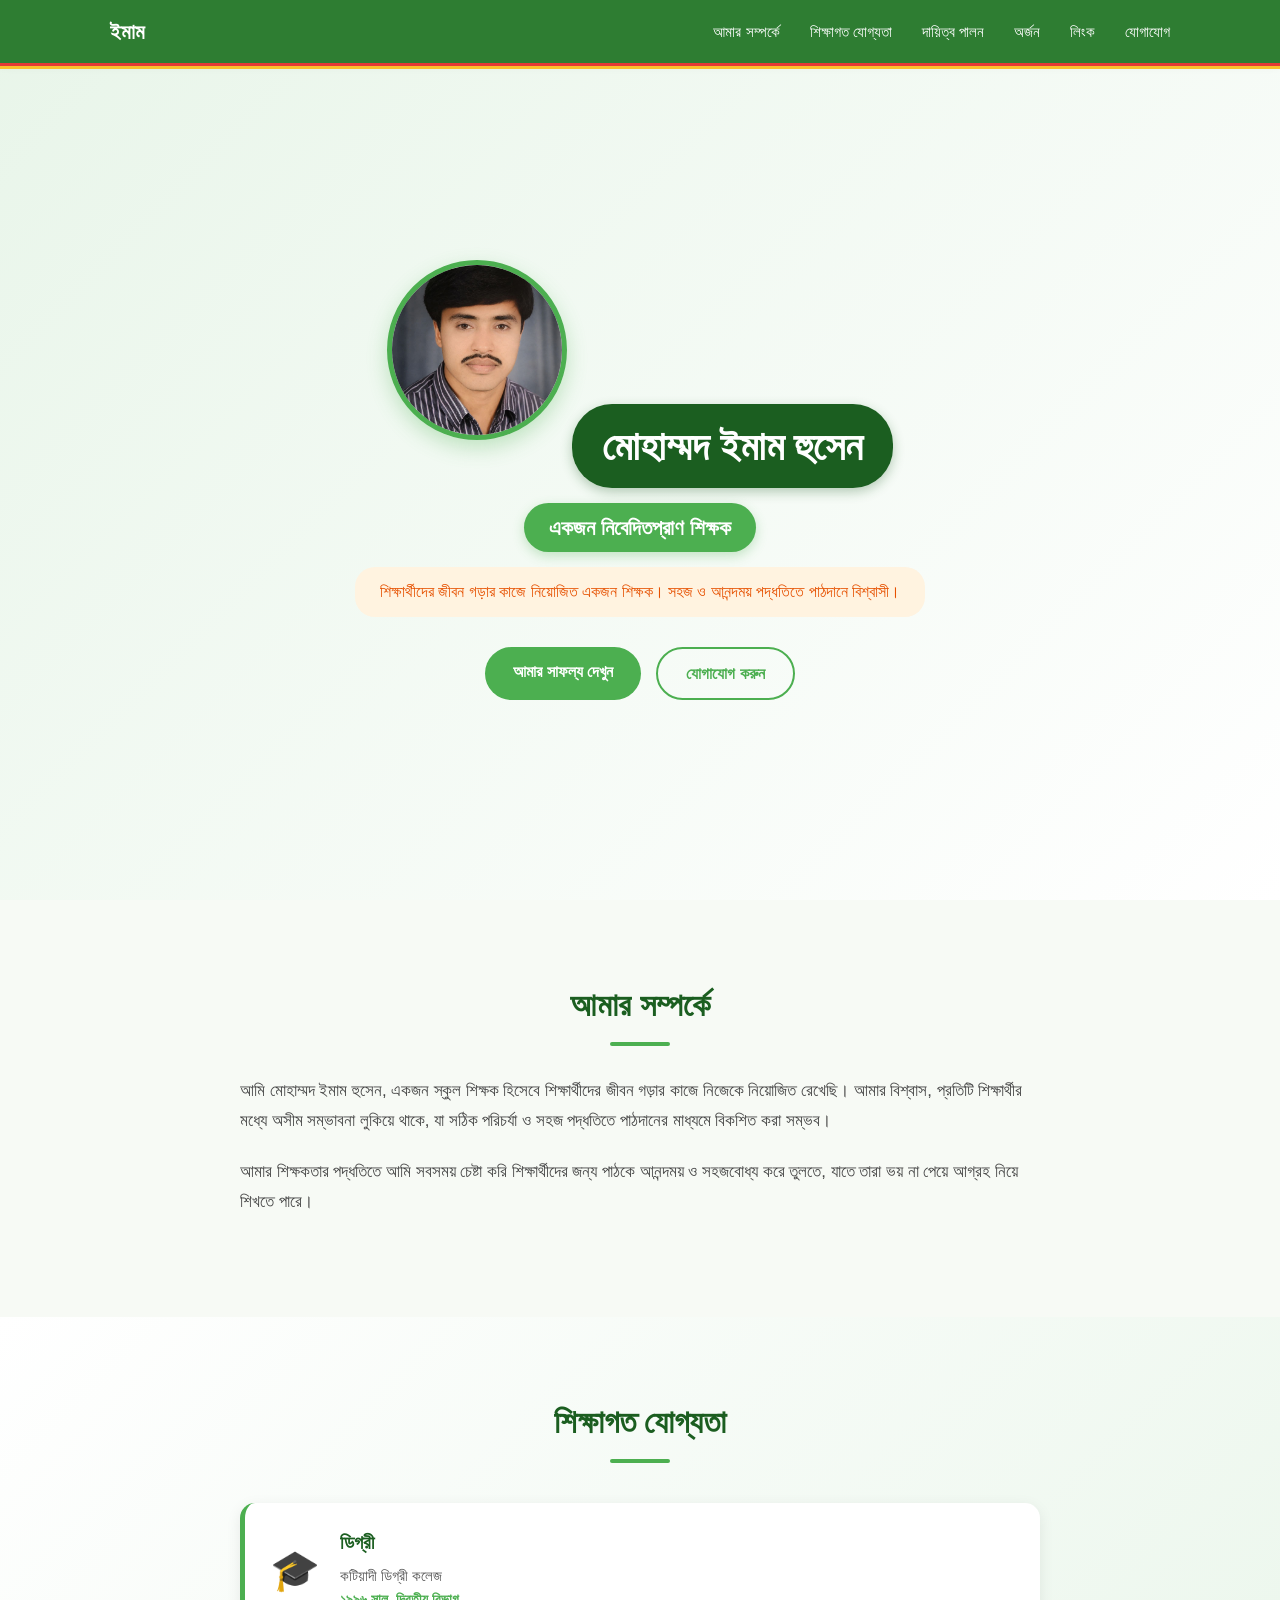
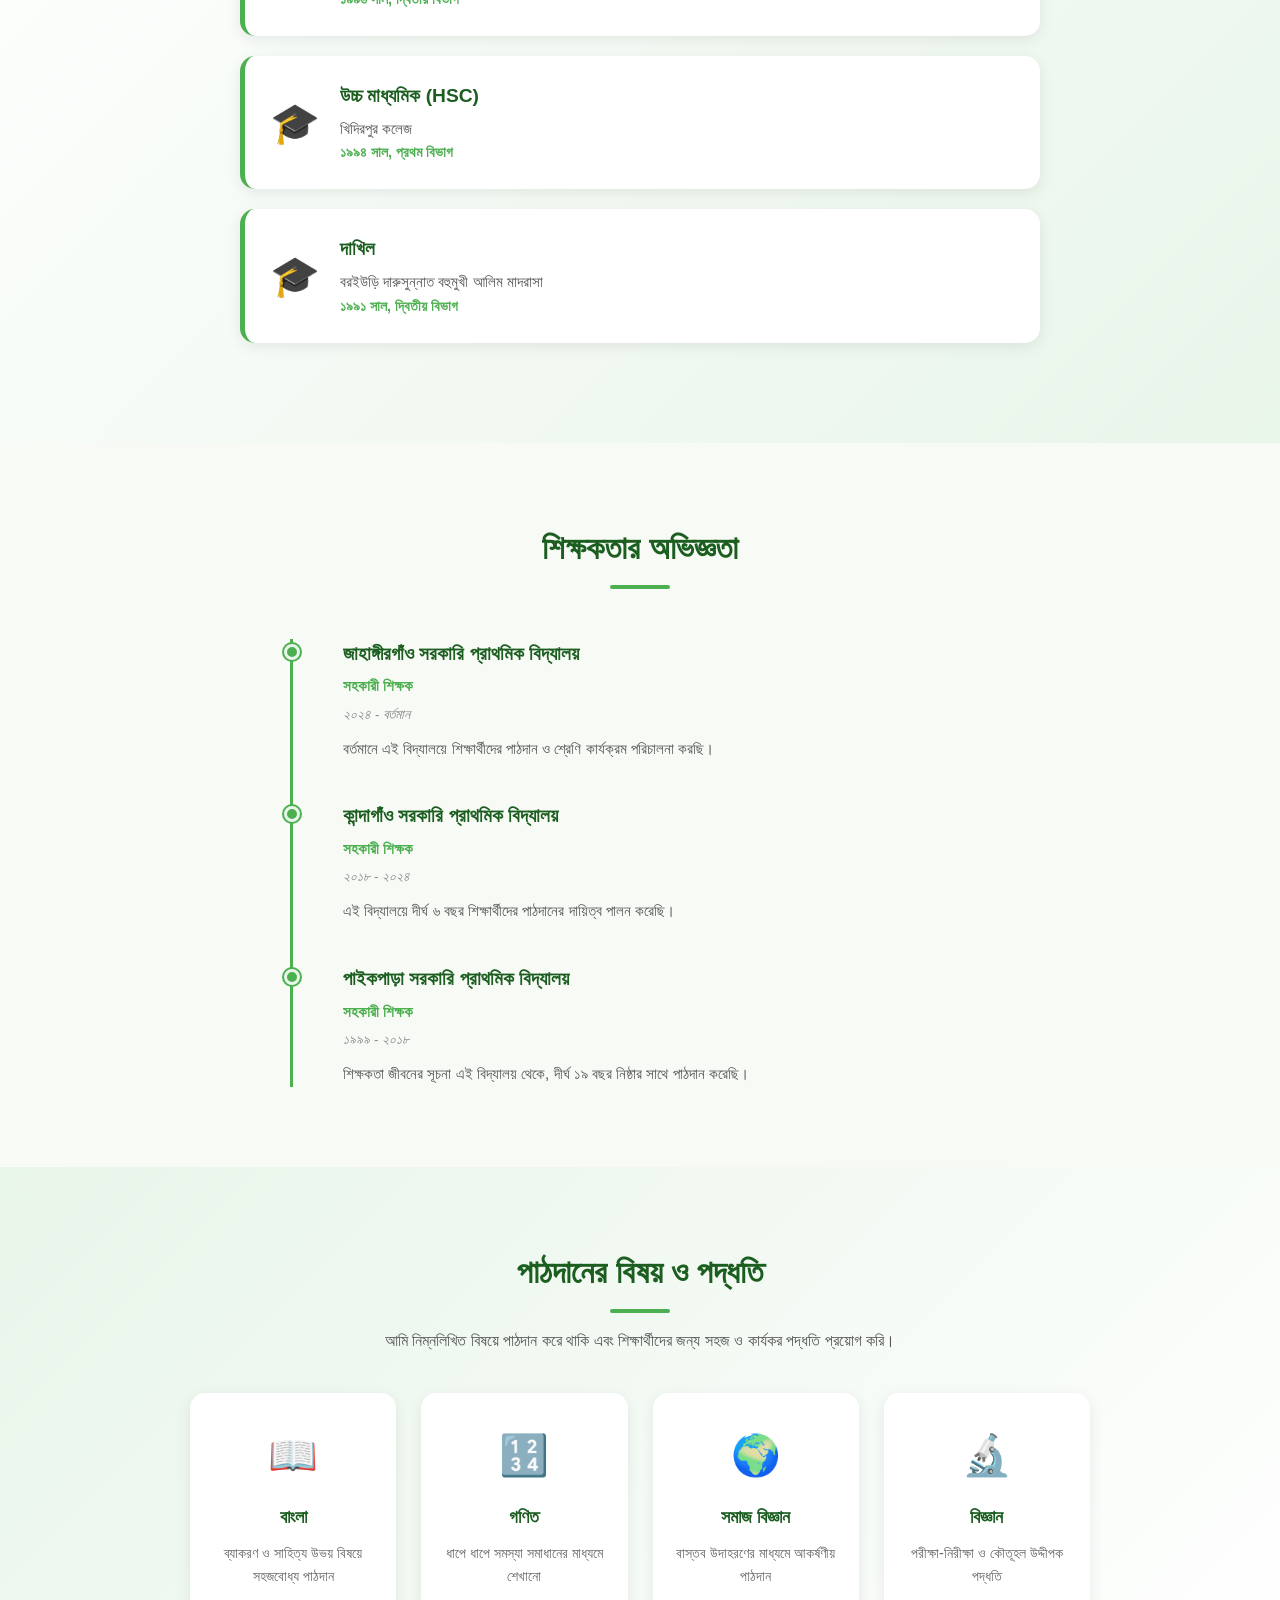
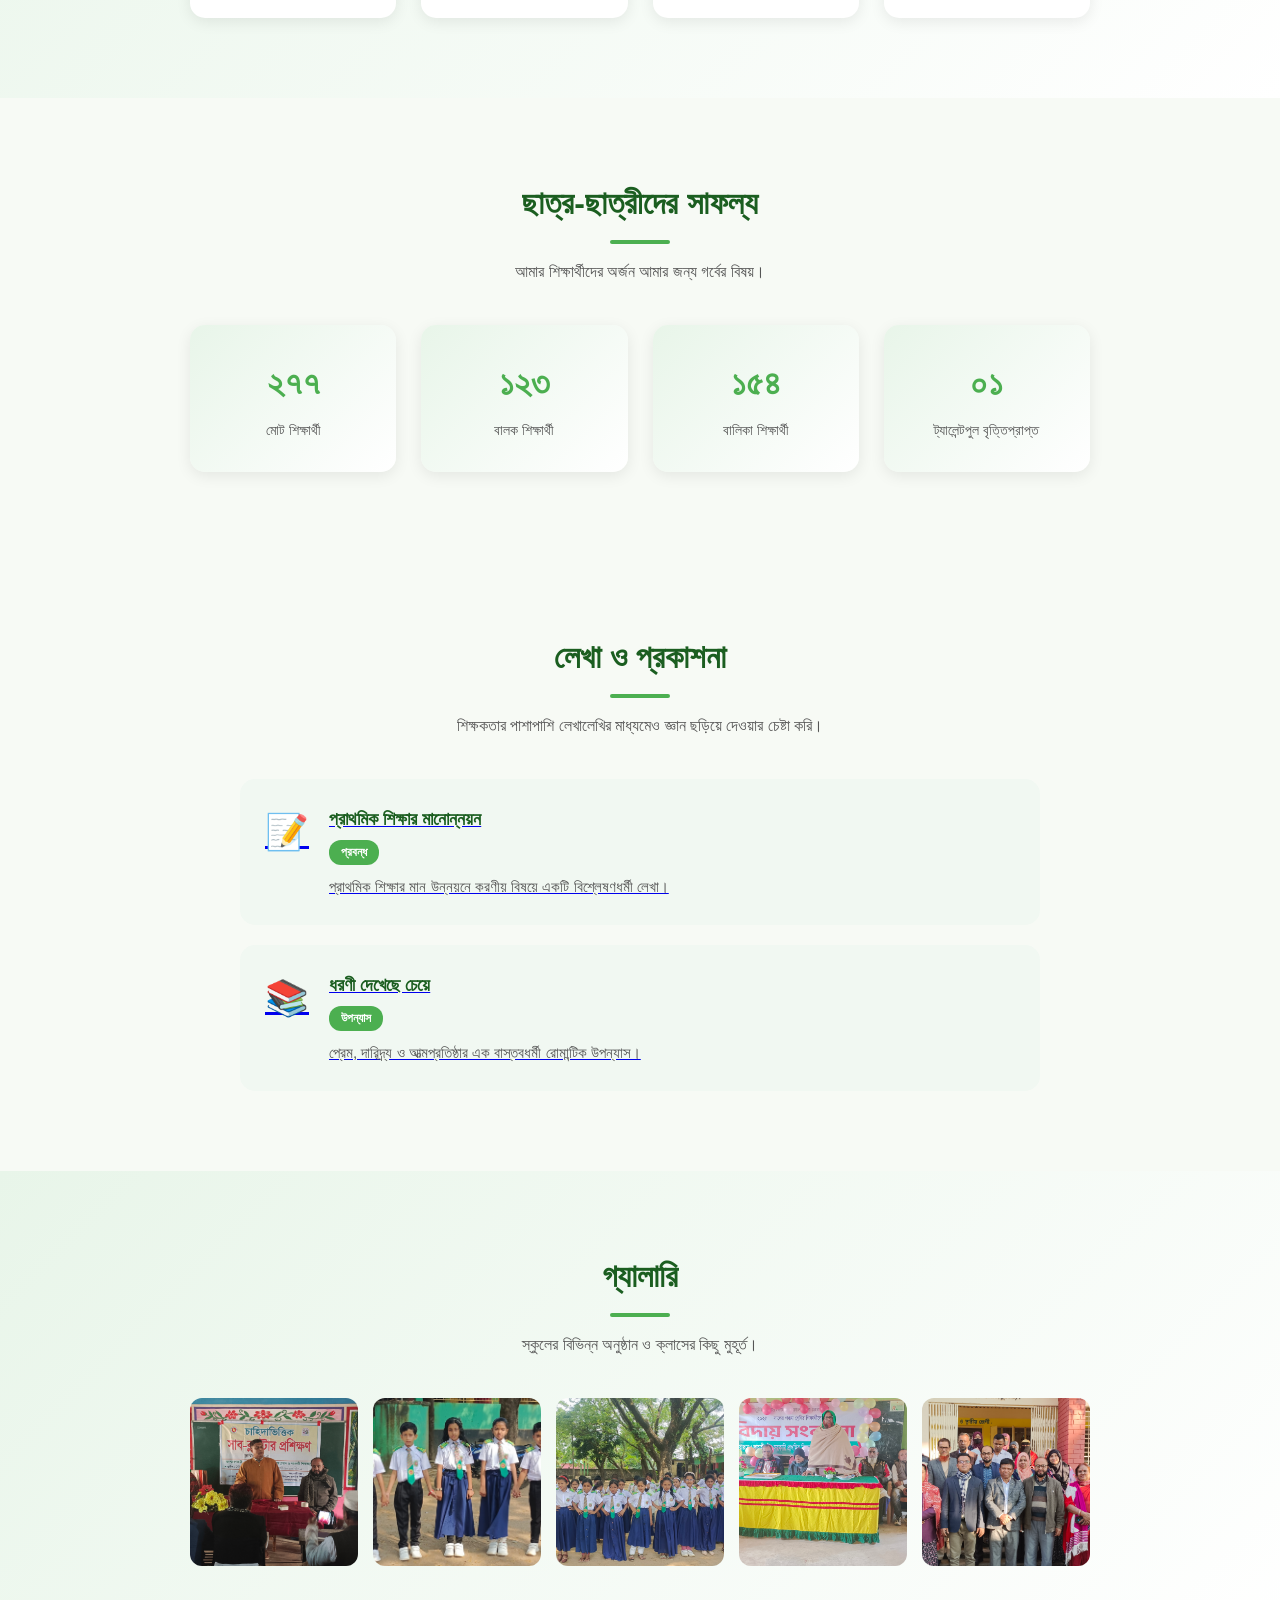
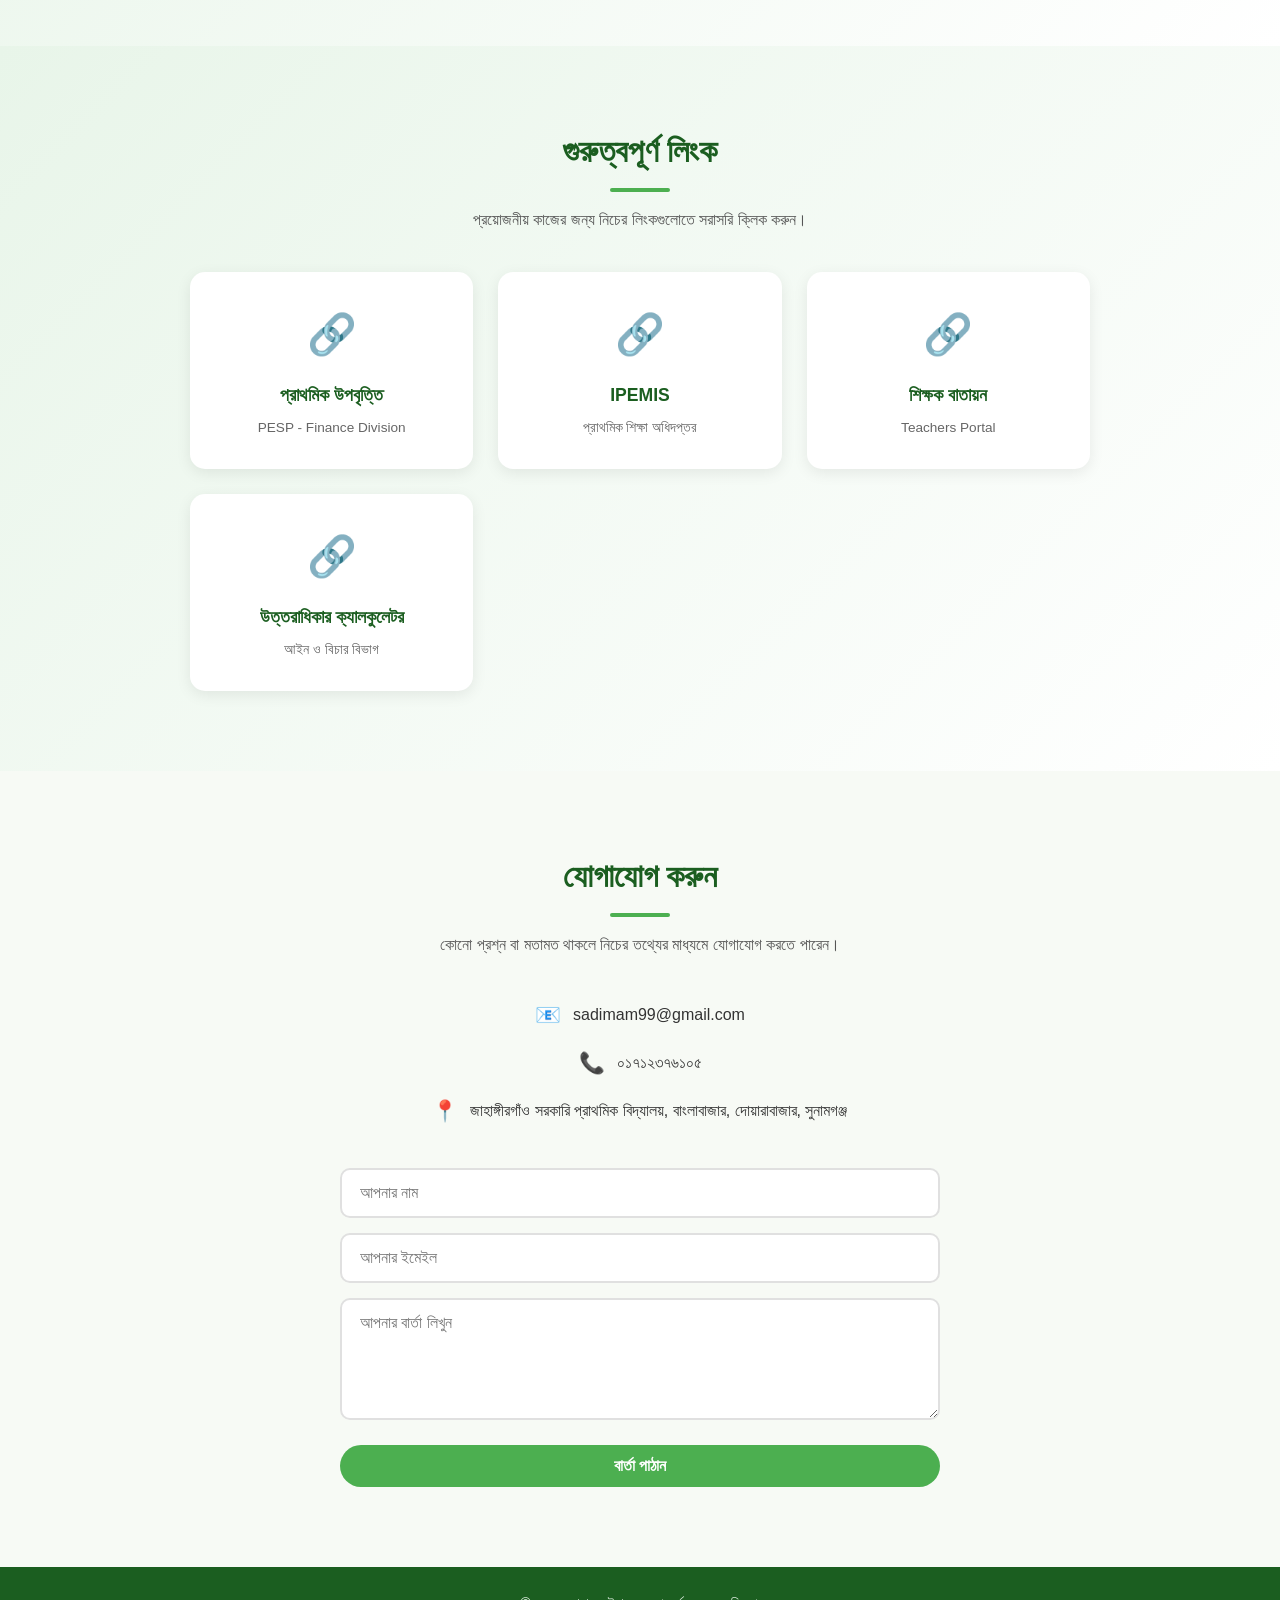
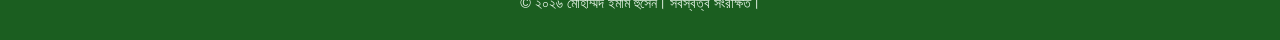
==== commit ba9d951f: "Add files via upload" ====
--- a/Index.html
+++ b/Index.html
@@ -184,23 +184,23 @@
             <div class="achievements-grid">
 
                 <div class="stat-card">
-                    <div class="stat-number">৯৮%</div>
-                    <p class="stat-label">SSC পাসের হার</p>
+                    <div class="stat-number">২৭৭</div>
+                    <p class="stat-label">মোট শিক্ষার্থী</p>
                 </div>
 
                 <div class="stat-card">
-                    <div class="stat-number">৫০+</div>
-                    <p class="stat-label">GPA-5 প্রাপ্ত শিক্ষার্থী</p>
+                    <div class="stat-number">১২৩</div>
+                    <p class="stat-label">বালক শিক্ষার্থী</p>
                 </div>
 
                 <div class="stat-card">
-                    <div class="stat-number">৭</div>
-                    <p class="stat-label">বৃত্তি অর্জনকারী শিক্ষার্থী</p>
+                    <div class="stat-number">১৫৪</div>
+                    <p class="stat-label">বালিকা শিক্ষার্থী</p>
                 </div>
 
                 <div class="stat-card">
-                    <div class="stat-number">১০+</div>
-                    <p class="stat-label">বছরের শিক্ষকতা অভিজ্ঞতা</p>
+                    <div class="stat-number">০১</div>
+                    <p class="stat-label">ট্যালেন্টপুল বৃত্তিপ্রাপ্ত</p>
                 </div>
 
             </div>
@@ -246,12 +246,21 @@
                 স্কুলের বিভিন্ন অনুষ্ঠান ও ক্লাসের কিছু মুহূর্ত।
             </p>
             <div class="gallery-grid">
-                <div class="gallery-item">📷</div>
-                <div class="gallery-item">📷</div>
-                <div class="gallery-item">📷</div>
-                <div class="gallery-item">📷</div>
-                <div class="gallery-item">📷</div>
-                <div class="gallery-item">📷</div>
+                <div class="gallery-item">
+                    <img src="images/gallery1.jpg" alt="স্কুলের ছবি ১">
+                </div>
+                <div class="gallery-item">
+                    <img src="images/gallery2.jpg" alt="স্কুলের ছবি ২">
+                </div>
+                <div class="gallery-item">
+                    <img src="images/gallery3.jpg" alt="স্কুলের ছবি ৩">
+                </div>
+                <div class="gallery-item">
+                    <img src="images/gallery4.jpg" alt="স্কুলের ছবি ৪">
+                </div>
+                <div class="gallery-item">
+                    <img src="images/gallery5.jpg" alt="স্কুলের ছবি ৫">
+                </div>
             </div>
         </div>
     </section>
--- a/style.css
+++ b/style.css
@@ -943,77 +943,78 @@
 
 .article-body strong {
     color: #1b5e20;
-}/* ===== গুরুত্বপূর্ণ লিংক Section ===== */
-.weblinks {
-    padding: 80px 20px;
-    background: linear-gradient(135deg, #e8f5e9 0%, #ffffff 100%);
-}
-
-.weblinks-content {
-    max-width: 900px;
-    margin: 0 auto;
-    text-align: center;
-}
-
-.weblinks h2 {
-    font-size: 2rem;
-    color: #1b5e20;
-    margin-bottom: 15px;
-    position: relative;
-    padding-bottom: 15px;
-}
-
-.weblinks h2::after {
-    content: "";
-    position: absolute;
-    bottom: 0;
-    left: 50%;
-    transform: translateX(-50%);
-    width: 60px;
-    height: 4px;
-    background-color: #4caf50;
-    border-radius: 2px;
-}
-
-.weblinks-intro {
-    color: #555;
-    margin-bottom: 40px;
-    font-size: 1rem;
-}
-
-.weblinks-grid {
-    display: grid;
-    grid-template-columns: repeat(auto-fit, minmax(220px, 1fr));
-    gap: 25px;
-}
-
-.link-card {
-    display: block;
-    text-decoration: none;
-    background-color: white;
-    padding: 30px 20px;
-    border-radius: 15px;
-    box-shadow: 0 4px 15px rgba(0, 0, 0, 0.08);
-    transition: transform 0.3s ease, box-shadow 0.3s ease;
-}
-
-.link-card:hover {
-    transform: translateY(-8px);
-    box-shadow: 0 10px 25px rgba(76, 175, 80, 0.25);
-}
-
-.link-icon {
-    font-size: 2.5rem;
-    margin-bottom: 15px;
-}
-
-.link-card h3 {
-    color: #1b5e20;
-    font-size: 1.1rem;
-    margin-bottom: 8px;
-}
-
-.link-card p {
-    color: #666;
-    font-size: 0.85rem;
-}
+}
+/* ===== গুরুত্বপূর্ণ লিংক Section ===== */
+.weblinks {
+    padding: 80px 20px;
+    background: linear-gradient(135deg, #e8f5e9 0%, #ffffff 100%);
+}
+
+.weblinks-content {
+    max-width: 900px;
+    margin: 0 auto;
+    text-align: center;
+}
+
+.weblinks h2 {
+    font-size: 2rem;
+    color: #1b5e20;
+    margin-bottom: 15px;
+    position: relative;
+    padding-bottom: 15px;
+}
+
+.weblinks h2::after {
+    content: "";
+    position: absolute;
+    bottom: 0;
+    left: 50%;
+    transform: translateX(-50%);
+    width: 60px;
+    height: 4px;
+    background-color: #4caf50;
+    border-radius: 2px;
+}
+
+.weblinks-intro {
+    color: #555;
+    margin-bottom: 40px;
+    font-size: 1rem;
+}
+
+.weblinks-grid {
+    display: grid;
+    grid-template-columns: repeat(auto-fit, minmax(220px, 1fr));
+    gap: 25px;
+}
+
+.link-card {
+    display: block;
+    text-decoration: none;
+    background-color: white;
+    padding: 30px 20px;
+    border-radius: 15px;
+    box-shadow: 0 4px 15px rgba(0, 0, 0, 0.08);
+    transition: transform 0.3s ease, box-shadow 0.3s ease;
+}
+
+.link-card:hover {
+    transform: translateY(-8px);
+    box-shadow: 0 10px 25px rgba(76, 175, 80, 0.25);
+}
+
+.link-icon {
+    font-size: 2.5rem;
+    margin-bottom: 15px;
+}
+
+.link-card h3 {
+    color: #1b5e20;
+    font-size: 1.1rem;
+    margin-bottom: 8px;
+}
+
+.link-card p {
+    color: #666;
+    font-size: 0.85rem;
+}
